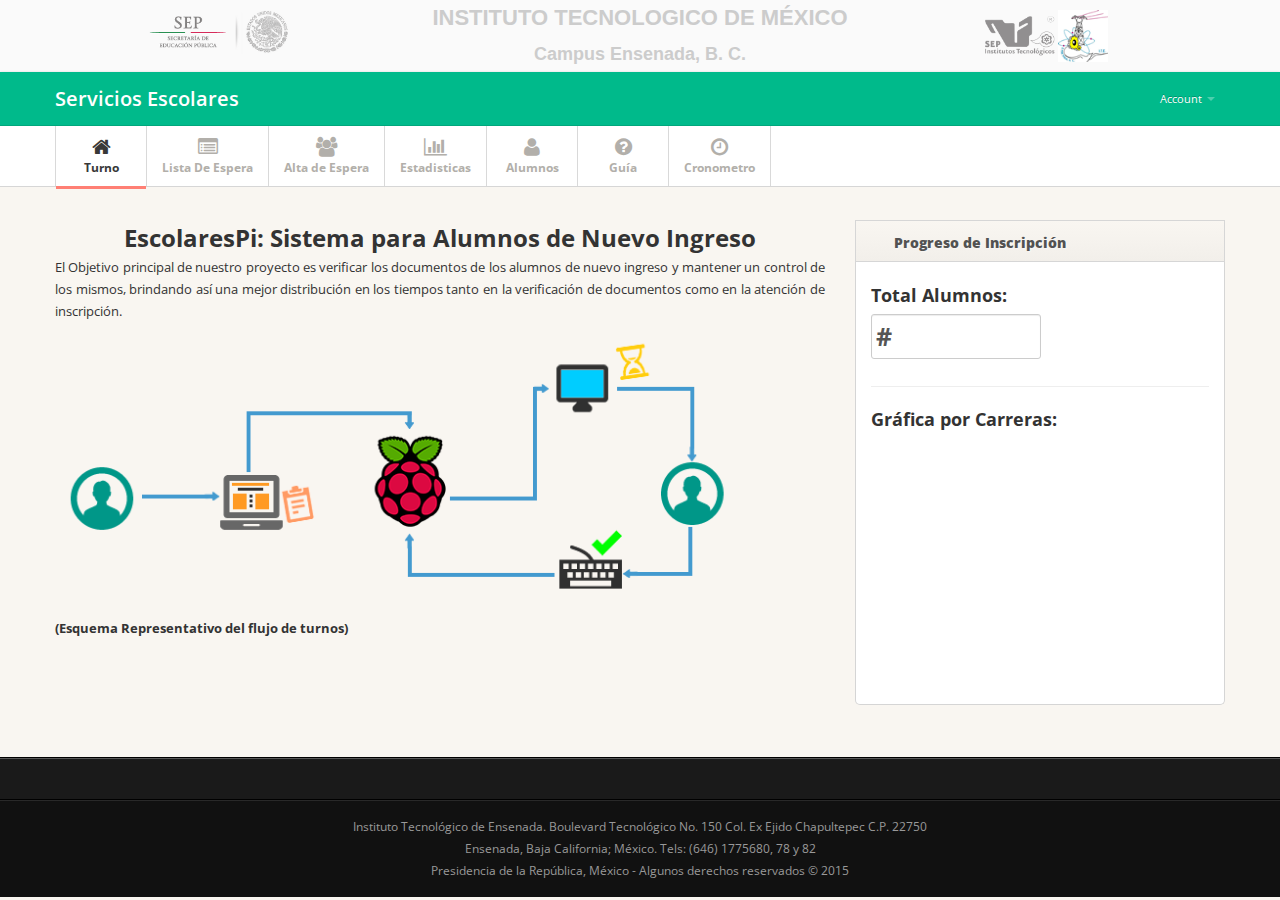
==== escolarespi.html @ dafe1ee4 "update alta-alumnos, header" ====
<!DOCTYPE html>
<html lang="en">
<head>
<meta charset="utf-8">
<title>EscolaresPI</title>
<meta name="viewport" content="width=device-width, initial-scale=1.0, maximum-scale=1.0, user-scalable=no">
<meta name="apple-mobile-web-app-capable" content="yes">
<link href="css/bootstrap.min.css" rel="stylesheet">
<link href="css/bootstrap-responsive.min.css" rel="stylesheet">
<link href="http://fonts.googleapis.com/css?family=Open+Sans:400italic,600italic,400,600" rel="stylesheet">
<link href="css/font-awesome.css" rel="stylesheet">
<link href="css/style.css" rel="stylesheet">
<link href="css/pages/dashboard.css" rel="stylesheet">
<link href="css/clock.css" rel="stylesheet">
<link href="css/TimeCircles.css" rel="stylesheet">
<!-- Le HTML5 shim, for IE6-8 support of HTML5 elements -->
<!--[if lt IE 9]>
      <script src="http://html5shim.googlecode.com/svn/trunk/html5.js"></script>
    <![endif]-->
</head>
<body>    
<div id="headite">
  <div class="row-fluid">
      <div class="span3" style="text-align: right !important;">
          <img src="img/logoSEP_hoz.png" class="img-responsive logosite" width="150px !important;">
      </div>
      <div id="ite" class="span6">
            <h1>INSTITUTO TECNOLOGICO DE MÉXICO</h1>
            <h2>Campus Ensenada, B. C.</h2>     
      </div>
      <div class="span3" style="text-align: left !important;"> 
        <img src="img/logodgest.png" class="img-responsive logosite" width="70px !important;">
        <img src="img/logoite.png"  class="img-responsive logosite" width="50px !important;">
      </div>
  </div>
</div>

<div class="navbar navbar-fixed-top">
  <div class="navbar-inner">
    <div class="container"> 
        <a class="btn btn-navbar" data-toggle="collapse" data-target=".nav-collapse">
            <span class="icon-bar"></span>
            <span class="icon-bar"></span>
            <span class="icon-bar"></span> 
        </a>
        <a class="brand" href="index.html">Servicios Escolares</a>
        <div class="nav-collapse">
          <ul class="nav pull-right">
            <li class="dropdown">
                <a href="#" class="dropdown-toggle" data-toggle="dropdown"><i class="icon-off"></i> Account <b class="caret"></b></a>
            </li>
          </ul>
        </div>
      <!--/.nav-collapse --> 
    </div>
    <!-- /container --> 
  </div>
  <!-- /navbar-inner --> 
</div>
<!-- /navbar -->
<div class="subnavbar">
  <div class="subnavbar-inner">
    <div class="container">
      <ul class="mainnav">
        <li id="1" class="active"><a onclick="loadhome();"><i class="fa fa-home"></i><span>Turno</span> </a> </li>
        <li id="2"><a onclick="loadlista();"><i class="fa fa-list-alt"></i><span>Lista De Espera</span> </a> </li>
        <li id="3"><a onclick="loadalta();"><i class="fa fa-users"></i><span>Alta de Espera</span> </a></li>
        <li id="4"><a onclick="loadestadisticas();"><i class="fa fa-bar-chart"></i><span>Estadisticas</span> </a> </li>
        <li id="5"><a onclick="loadalumnos();"><i class="fa fa-user"></i><span>Alumnos</span> </a> </li>
        <li id="6"><a onclick="loadguia();"><i class="fa fa-question-circle"></i><span>Guía</span> </a> </li>
        <li id="7"><a onclick="loadClock();"><i class="fa fa-clock-o"></i><span>Cronometro</span> </a> </li>

      <li>
      </li>
      </ul>
    </div>
    <!-- /container --> 
  </div>
  <!-- /subnavbar-inner --> 
</div>
<!-- /subnavbar -->
<div class="main">
  <div class="main-inner">
    <div class="container" id="content">
    </div>
    <!-- /container --> 
  </div>
  <!-- /main-inner --> 
</div>
<!-- /main -->
<div class="extra">
  <div class="extra-inner">
    <div class="container">
      <div class="row">
                   <!-- <div class="span3">
                        <h4>
                            About Free Admin Template</h4>
                        <ul>
                            <li><a href="javascript:;">EGrappler.com</a></li>
                            <li><a href="javascript:;">Web Development Resources</a></li>
                            <li><a href="javascript:;">Responsive HTML5 Portfolio Templates</a></li>
                            <li><a href="javascript:;">Free Resources and Scripts</a></li>
                        </ul>
                    </div>
                     -->
                </div>
      <!-- /row --> 
    </div>
    <!-- /container --> 
  </div>
  <!-- /extra-inner --> 
</div>
<!-- /extra -->
<div class="footer">
  <div class="footer-inner">
    <div class="container">
      <div class="row">
      
        <div class="span12" style="text-align: center;"><a href="http://www.itensenada.edu.mx/">Instituto Tecnológico de Ensenada</a>. Boulevard Tecnológico No. 150 Col. Ex Ejido Chapultepec C.P. 22750<br>Ensenada, Baja California; México. Tels: (646) 1775680, 78 y 82<br>Presidencia de la República, México - Algunos derechos reservados &copy; 2015 </div>
        <!-- /span12 --> 
      </div>
      <!-- /row --> 
    </div>
    <!-- /container --> 
  </div>
  <!-- /footer-inner --> 
</div>
<!-- /footer --> 
<!-- Le javascript
================================================== --> 
<script src="js/jquery-1.7.2.min.js"></script> 
<script src="js/excanvas.min.js"></script> 
<script src="js/chart.min.js" type="text/javascript"></script> 
<script src="js/bootstrap.js"></script>
<script src="js/mainviews.js"></script> 
<script src="js/base.js"></script> 
<script>     

        $(document).ready(function() {
        
        console.log(localStorage.getItem('user'));

      });
</script><!-- / -->
</body>
</html>
---- css/style.css ----
/*------------------------------------------------------------------
Bootstrap Admin Template by EGrappler.com
------------------------------------------------------------------*/



/*------------------------------------------------------------------
[1. Global]
*/

body {
	background: #f9f6f1;
	font: 13px/1.7em 'Open Sans';
}
    
p { 
	font: 13px/1.7em 'Open Sans'; 	
}
    
input,
button,
select,
textarea {
  font-family: 'Open Sans';
}

.dropdown .dropdown-menu {
	-webkit-border-radius: 6px;
	-moz-border-radius: 6px;
	border-radius: 6px;
}

.btn-icon-only {
	padding-right: 3px;
	padding-left: 3px;
}


#headite{
	text-align: center !important;
	background: #fafafa !important;
}

#headite img.logosite{
	padding: 10px 0 10px 0;
}

#ite{
	font-family: sans-serif !important;
	color: #cccccc;
}

#ite > h1  {
	font-size: 22px !important;
}

#ite > h2{
	font-size: 18px !important;
}





/*------------------------------------------------------------------
[2. Navbar / .navbar]
*/

.navbar .container {
	position: relative;
}

.navbar-inner {
	padding: 7px 0;
	background: #00ba8b !important;
	-moz-border-radius: 0;
	-webkit-border-radius: 0;
	border-radius: 0;
}

.navbar-fixed-top {
	position: static;
}

.navbar .nav a {
	font-size: 11px;
}
.navbar .nav>li>a { color:#fff !important;}
.navbar .brand {
	font-weight: 600;
	position: relative;
	top: 2px;
}

.navbar .search-query {
	background-color: #444;
	width: 150px;
	font-size: 11px;
	font-weight: bold;
}

.navbar .search-query::-webkit-input-placeholder {
    color: #666;
}

.navbar .search-query:-moz-placeholder {
    color: #666;
}

.navbar-search .search-query { background:#008866; border:0; color:#fff; line-height:normal;}


/*------------------------------------------------------------------
[3. Subnavbar / .subnavbar]
*/

.subnavbar {
    	margin-bottom: 2.5em;
    }
    
.subnavbar-inner {
	height: 60px;
	background: #fff;
	border-bottom: 1px solid #d6d6d6;
}

.subnavbar .container > ul {
	display: inline-block;
	
	height: 80px;
	padding: 0;
	margin: 0;
	
}

.subnavbar .container > ul > li {
	float: left;
	
	min-width: 90px;
	height: 60px;
	padding: 0;
	margin: 0;
	
	text-align: center;
	list-style: none;
	
	border-left: 1px solid #d9d9d9;
	
	
}

.subnavbar .container > ul > li > a {
	display: block;
	
	height: 100%;
	padding: 0 15px;
	
	font-size: 12px;
	font-weight: bold;
	color: #b2afaa;
}

.subnavbar .container > ul > li > a:hover {
	color: #888;
	text-decoration: none;
}

.subnavbar .container > ul > li > a > i {
	display: inline-block;
	
	width: 24px;
	height: 24px;
	margin-top: 11px;
	margin-bottom: -3px;
	font-size: 20px;
}

.subnavbar .container > ul > li > a > span {
	display: block;
	
}


.subnavbar .container > ul > li.active > a {
	
	border-bottom:3px solid #ff7f74;
	color: #383838;
}
    

.subnavbar .dropdown .dropdown-menu a {
	font-size: 12px;
}

    
.subnavbar .dropdown .dropdown-menu {
    	text-align: left;
    	
		-webkit-border-top-left-radius: 0;
		-webkit-border-top-right-radius: 0;
		-moz-border-radius-topleft: 0;
		-moz-border-radius-topright: 0;
		border-top-left-radius: 0;
		border-top-right-radius: 0;
    }
    
    
    
.subnavbar .dropdown-menu::before {
	content: '';
	display: inline-block;
	border-left: 7px solid transparent;
	border-right: 7px solid transparent;
	border-bottom: 7px solid #CCC;
	border-bottom-color: rgba(0, 0, 0, 0.2);
	position: absolute;
	top: -7px;
	left: 9px;
}

.subnavbar .dropdown-menu::after {
	content: '';
	display: inline-block;
	border-left: 6px solid transparent;
	border-right: 6px solid transparent;
	border-bottom: 6px solid white;
	position: absolute;
	top: -6px;
	left: 10px;
}


.subnavbar .caret {
	margin-top: 4px;
	
	border-top-color: white;
	border-bottom-color: white;
}

.subnavbar .dropdown.open .caret {
	display: none;
}





/*------------------------------------------------------------------
[4. Main / .main]
*/

.main {
	padding-bottom: 2em;
	
	border-bottom: 1px solid #000;
}



/*------------------------------------------------------------------
[5. Extra / .extra]
*/

.extra {

	border-top: 1px solid #585858;
	border-bottom: 1px solid #000;

}

.extra-inner {
	padding: 20px 0;
	
	font-size: 11px;
	color: #BBB;
	
	background: #1A1A1A;
}

.extra a {
	color: #666;
}

.extra h4 {
	margin-bottom: 1em;
	
	font-weight: 400;
}

.extra ul {
	padding: 0;
	margin: 0;
}

.extra li {
	margin-bottom: .6em;
	
	list-style: none;
}




/*------------------------------------------------------------------
[6. Footer/ .footer]
*/

.footer {
	margin-top: 0;
	
	border-top: 1px solid #292929;
}

.footer-inner {
	padding: 15px 0;
	
	font-size: 12px;
	background: #111;
	color: #999;
}

.footer a {
	color: #999;
}

.footer a:hover {
	color: #FFF;
	text-decoration: none;
}


/*------------------------------------------------------------------
[6. Widget / .widget]
*/

.widget {
	
	position: relative;
	clear: both;
	
	width: auto;
	
	margin-bottom: 2em;
		
	overflow: hidden;
}
	
.widget-header {
	
	position: relative;
	
	height: 40px;
	line-height: 40px;
	
	background: #f9f6f1;
	background:-moz-linear-gradient(top, #f9f6f1 0%, #f2efea 100%); /* FF3.6+ */
	background:-webkit-gradient(linear, left top, left bottom, color-stop(0%,#f9f6f1), color-stop(100%,#f2efea)); /* Chrome,Safari4+ */
	background:-webkit-linear-gradient(top, #f9f6f1 0%,#f2efea 100%); /* Chrome10+,Safari5.1+ */
	background:-o-linear-gradient(top, #f9f6f1 0%,#f2efea 100%); /* Opera11.10+ */
	background:-ms-linear-gradient(top, #f9f6f1 0%,#f2efea 100%); /* IE10+ */
	background:linear-gradient(top, #f9f6f1 0%,#f2efea 100%); /* W3C */
	filter: progid:DXImageTransform.Microsoft.gradient(startColorstr='#f9f6f1', endColorstr='#f2efea');
	-ms-filter: "progid:DXImageTransform.Microsoft.gradient(startColorstr='#f9f6f1', endColorstr='#f2efea')";
	
	
	border: 1px solid #d6d6d6;
	
	
	-webkit-background-clip: padding-box;
}	
	
	.widget-header h3 {
		
		position: relative;
		top: 2px;
		left: 10px;
		
		display: inline-block;
		margin-right: 3em;
		
		font-size: 14px;
		font-weight: 800;
		color: #525252;
		line-height: 18px;
		
		text-shadow: 1px 1px 2px rgba(255,255,255,.5);
	}
	
		.widget-header [class^="icon-"], .widget-header [class*=" icon-"] {
			
			display: inline-block;
			margin-left: 13px;
			margin-right: -2px;
			
			font-size: 16px;
			color: #555;
			vertical-align: middle;
			
			
			
		}




.widget-content {
	padding: 20px 15px 15px;
	
	background: #FFF;
	
	
	border: 1px solid #D5D5D5;
	
	-moz-border-radius: 5px;
	-webkit-border-radius: 5px;
	border-radius: 5px;
}

.widget-header+.widget-content {
	border-top: none;
	
	-webkit-border-top-left-radius: 0;
	-webkit-border-top-right-radius: 0;
	-moz-border-radius-topleft: 0;
	-moz-border-radius-topright: 0;
	border-top-left-radius: 0;
	border-top-right-radius: 0;
}

.widget-nopad .widget-content {
	padding: 0;
}

/* Widget Content Clearfix */	
.widget-content:before,
.widget-content:after {
    content:"";
    display:table;
}

.widget-content:after {
    clear:both;
}

/* For IE 6/7 (trigger hasLayout) */
.widget-content {
    zoom:1;
}

/* Widget Table */

.widget-table .widget-content {
	padding: 0;
}

.widget-table .table {
	margin-bottom: 0;
	
	border: none;
}

.widget-table .table tr td:first-child {
	border-left: none;
}

.widget-table .table tr th:first-child {
	border-left: none;
}


/* Widget Plain */

.widget-plain {
	
	background: transparent;
	
	border: none;
}

.widget-plain .widget-content {
	padding: 0;
	
	background: transparent;
	
	border: none;
}


/* Widget Box */

.widget-box {	
	
}

.widget-box .widget-content {	
	background: #E3E3E3;	
	background: #FFF;
}




/*------------------------------------------------------------------
[7. Error / .error-container]
*/

.error-container {
	margin-top: 4em;
	margin-bottom: 4em;
	text-align: center;
}

.error-container h1 {
	margin-bottom: .5em;
	
	font-size: 120px;
	line-height: 1em;
}

.error-container h2 {
	margin-bottom: .75em;
	font-size: 28px;
}

.error-container .error-details {
	margin-bottom: 1.5em;
	
	font-size: 16px;
}

.error-container .error-actions a {
	margin: 0 .5em;
}



/* Message layout */


ul.messages_layout {
	position: relative;
	margin: 0;
	padding: 0
}
ul.messages_layout li {
	float: left;
	list-style: none;
	position: relative
}
ul.messages_layout li.left {
	padding-left: 75px
}
ul.messages_layout li.right {
	padding-right: 75px
}
ul.messages_layout li.right .avatar {
	right: 0;
	left: auto
}
ul.messages_layout li.right .message_wrap .arrow {
	right: -12px;
	left: auto;
	background-position: 0 -213px;
	height: 15px;
	width: 12px
}
ul.messages_layout li.by_myself .message_wrap {
	border: 1px solid #b3cdf8
}
ul.messages_layout li.by_myself .message_wrap .info a.name {
	color: #4a8cf7
}
ul.messages_layout li a.avatar {
	position: absolute;
	left: 0;
	top: 0
}
ul.messages_layout li a.avatar img {
	-webkit-border-radius: 5px;
	-moz-border-radius: 5px;
	border-radius: 5px
}
ul.messages_layout li .message_wrap {
	-webkit-border-radius: 3px;
	-moz-border-radius: 3px;
	border-radius: 3px;
	position: relative;
	border: 1px solid #e9e9e9;
	padding: 10px;
	border: 1px solid #cbcbcb;
	margin-bottom: 20px;
	float: left;
	background: #fefefe;
	-webkit-box-shadow: rgba(0,0,0,0.1) 0 1px 0px;
	-moz-box-shadow: rgba(0,0,0,0.1) 0 1px 0px;
	box-shadow: rgba(0,0,0,0.1) 0 1px 0px
}
ul.messages_layout li .message_wrap .arrow {
	background-position: 0 -228px;
	height: 15px;
	width: 12px;
	height: 15px;
	width: 12px;
	position: absolute;
	left: -12px;
	top: 13px
}
ul.messages_layout li .message_wrap .info {
	float: left;
	width: 100%;
	border-bottom: 1px solid #fff;
	line-height: 23px
}
ul.messages_layout li .message_wrap .info .name {
	float: left;
	font-weight: bold;
	color: #483734
}
ul.messages_layout li .message_wrap .info .time {
	float: left;
	font-size: 11px;
	margin-left: 6px
}
ul.messages_layout li .message_wrap .text {
	float: left;
	width: 100%;
	border-top: 1px solid #cfcfcf;
	padding-top: 5px
}

ul.messages_layout .dropdown-menu  li{ width:100%; font-size:11px;}


/* Full Calendar */

.fc {
	direction: ltr;
	text-align: left;
	position: relative
}
.fc table {
	border-collapse: collapse;
	border-spacing: 0
}
html .fc, .fc table {
	font-size: 1em
}
.fc td, .fc th {
	padding: 0;
	vertical-align: top
}
.fc-header td {
	white-space: nowrap;
	background: none
}
.fc-header-left {
	width: 100%;
	text-align: left;
	position: absolute;
	left: 0;
	top: 6px
}
.fc-header-left .fc-button {
	margin: 0;
	position: relative
}
.fc-header-left .fc-button-prev, .fc-header-left .fc-button-next {
	float: left;
	border: none;
	padding: 14px 10px;
	opacity: 0.5
}
.fc-header-left .fc-button-prev .fc-button-inner, .fc-header-left .fc-button-next .fc-button-inner {
	border: none
}
.fc-header-left .fc-button-prev .fc-button-inner .fc-button-content, .fc-header-left .fc-button-next .fc-button-inner .fc-button-content {
	display: none
}
.fc-header-left .fc-button-prev.fc-state-hover, .fc-header-left .fc-button-next.fc-state-hover {
	opacity: 1
}
.fc-header-left .fc-button-prev.fc-state-down, .fc-header-left .fc-button-next.fc-state-down {
	background: none !important;
	margin-top: -1px
}
.fc-header-left .fc-button-prev .fc-button-inner {
	background-position: 0 -351px;
	height: 16px;
	width: 11px
}
.fc-header-left .fc-button-next {
	float: right
}
.fc-header-left .fc-button-next .fc-button-inner {
	background-position: 0 -367px;
	height: 16px;
	width: 11px
}
.fc-header-center {
	text-align: center
}
.fc-header-right {
	text-align: right;
	position: absolute;
	top: -34px;
	right: 10px
}
.fc-header-title {
	display: inline-block;
	vertical-align: top
}
.fc-header-title h2 {
	margin-top: 0;
	white-space: nowrap;
	font-size: 1.1rem;
	color: #6C737F;
	line-height: 55px;
}
.fc .fc-header-space {
	padding-left: 10px
}
.fc-header .fc-button {
	margin-bottom: 1em;
	vertical-align: top
}
.fc-header .fc-button {
	margin-right: -1px
}
.fc-header .fc-corner-right {
	margin-right: 1px
}
.fc-header .ui-corner-right {
	margin-right: 0
}
.fc-header .fc-state-hover, .fc-header .ui-state-hover {
	z-index: 2
}
.fc-header .fc-state-down {
	z-index: 3
}
.fc-header .fc-state-active, .fc-header .ui-state-active {
	z-index: 4
}
.fc-content {
	clear: both;
	background: #f9f9f9
}
.fc-view {
	width: 100%;
	overflow: hidden
}
.fc-view thead {
	background:#e9ecf1;
	line-height: 35px
}
.fc-widget-header, .fc-widget-content {
	border: 1px solid #ccc
}
.fc-state-highlight {
	background: #F4F3E6
}
.fc-cell-overlay {
	background: #9cf;
	opacity: .2;
	filter: alpha(opacity=20)
}
.fc-button {
	position: relative;
	display: inline-block;
	cursor: pointer
}
.fc-button-today{margin-top: 8px !important;}
.fc-state-default {
	border-style: solid;
	border-width: 1px 0
}
.fc-button-inner {
	position: relative;
	float: left;
	overflow: hidden
}
.fc-state-default .fc-button-inner {
	border-style: solid;
	border-width: 0 1px
}
.fc-button-content {
	position: relative;
	float: left;
	height: 1.9em;
	line-height: 1.9em;
	padding: 0 .6em;
	white-space: nowrap
}
.fc-button-content .fc-icon-wrap {
	position: relative;
	float: left;
	top: 50%
}
.fc-button-content .ui-icon {
	position: relative;
	float: left;
	margin-top: -50%;
*margin-top:0;
*top:-50%
}
.fc-state-default .fc-button-effect {
	position: absolute;
	top: 50%;
	left: 0
}
.fc-state-default .fc-button-effect span {
	position: absolute;
	top: -100px;
	left: 0;
	width: 500px;
	height: 100px;
	border-width: 100px 0 0 1px;
	border-style: solid;
	border-color: #fff;
	background: #444;
	opacity: .09;
	filter: alpha(opacity=9)
}
.fc-state-default, .fc-state-default .fc-button-inner {
	border-style: solid;
	border-color: #ccc #bbb #aaa;
	color: #000
}
.fc-state-hover, .fc-state-hover .fc-button-inner {
	border-color: #999
}
.fc-state-down {
	border-color: #555;
	background: #777
}
.fc-state-active, .fc-state-active .fc-button-inner {
	border-color: #555;
	background: #777;
	color: #fff
}
.fc-state-disabled, .fc-state-disabled .fc-button-inner {
	color: #999;
	border-color: #ddd
}
.fc-state-disabled {
	cursor: default
}
.fc-state-disabled .fc-button-effect {
	display: none
}
.fc-event {
	border-style: solid;
	border-width: 0;
	font-size: .85em;
	cursor: default
}
a.fc-event, .fc-event-draggable {
	cursor: pointer
}
a.fc-event {
	text-decoration: none
}
.fc-rtl .fc-event {
	text-align: right
}
.fc-event-skin {
	border-color: #3f85f5;
	background-color: #5e96ea;
	color: #fff
}
.fc-event-inner {
	position: relative;
	width: 100%;
	height: 100%;
	border-style: solid;
	border-width: 0;
	overflow: hidden
}
.fc-event-time, .fc-event-title {
	padding: 0 1px
}
.fc .ui-resizable-handle {
	display: block;
	position: absolute;
	z-index: 99999;
	overflow: hidden;
	font-size: 300%;
	line-height: 50%
}
.fc-event-hori {
	border-width: 1px 0;
	margin-bottom: 1px
}
.fc-event-hori .ui-resizable-e {
	top: 0 !important;
	right: -3px !important;
	width: 7px !important;
	height: 100% !important;
	cursor: e-resize
}
.fc-event-hori .ui-resizable-w {
	top: 0 !important;
	left: -3px !important;
	width: 7px !important;
	height: 100% !important;
	cursor: w-resize
}
.fc-event-hori .ui-resizable-handle {
	_padding-bottom: 14px
}
.fc-corner-left {
	margin-left: 1px
}
.fc-corner-left .fc-button-inner, .fc-corner-left .fc-event-inner {
	margin-left: -1px
}
.fc-corner-right {
	margin-right: 1px
}
.fc-corner-right .fc-button-inner, .fc-corner-right .fc-event-inner {
	margin-right: -1px
}
.fc-corner-top {
	margin-top: 1px
}
.fc-corner-top .fc-event-inner {
	margin-top: -1px
}
.fc-corner-bottom {
	margin-bottom: 1px
}
.fc-corner-bottom .fc-event-inner {
	margin-bottom: -1px
}
.fc-corner-left .fc-event-inner {
	border-left-width: 1px
}
.fc-corner-right .fc-event-inner {
	border-right-width: 1px
}
.fc-corner-top .fc-event-inner {
	border-top-width: 1px
}
.fc-corner-bottom .fc-event-inner {
	border-bottom-width: 1px
}
table.fc-border-separate {
	border-collapse: separate
}
.fc-border-separate th, .fc-border-separate td {
	border-width: 1px 0 0 1px
}
.fc-border-separate th.fc-last, .fc-border-separate td.fc-last {
	border-right-width: 1px
}
.fc-border-separate tr.fc-last th, .fc-border-separate tr.fc-last td {
	border-bottom-width: 0px
}
.fc-first {
	border-left-width: 0 !important
}
.fc-last {
	border-right-width: 0 !important
}
.fc-grid th {
	text-align: center
}
.fc-grid .fc-day-number {
	float: right;
	padding: 0 2px
}
.fc-grid .fc-other-month .fc-day-number {
	opacity: 0.3;
	filter: alpha(opacity=30)
}
.fc-grid .fc-day-content {
	clear: both;
	padding: 2px 2px 1px
}
.fc-grid .fc-event-time {
	font-weight: bold
}
.fc-rtl .fc-grid .fc-day-number {
	float: left
}
.fc-rtl .fc-grid .fc-event-time {
	float: right
}
.fc-agenda table {
	border-collapse: separate
}
.fc-agenda-days th {
	text-align: center
}
.fc-agenda .fc-agenda-axis {
	width: 60px !important;
	padding: 0 4px;
	vertical-align: middle;
	text-align: right;
	white-space: nowrap;
	font-weight: normal
}
.fc-agenda .fc-day-content {
	padding: 2px 2px 1px
}
.fc-agenda-days .fc-agenda-axis {
	border-right-width: 1px
}
.fc-agenda-days .fc-col0 {
	border-left-width: 0
}
.fc-agenda-allday th {
	border-width: 0 1px
}
.fc-agenda-allday .fc-day-content {
	min-height: 34px;
	_height: 34px
}
.fc-agenda-divider-inner {
	height: 2px;
	overflow: hidden
}
.fc-widget-header .fc-agenda-divider-inner {
	background: #eee
}
.fc-agenda-slots th {
	border-width: 1px 1px 0
}
.fc-agenda-slots td {
	border-width: 1px 0 0;
	background: none
}
.fc-agenda-slots td div {
	height: 20px
}
.fc-agenda-slots tr.fc-slot0 th, .fc-agenda-slots tr.fc-slot0 td {
	border-top-width: 0
}
.fc-agenda-slots tr.fc-minor th, .fc-agenda-slots tr.fc-minor td {
	border-top-style: dotted
}
.fc-agenda-slots tr.fc-minor th.ui-widget-header {
*border-top-style:solid
}
.fc-event-vert {
	border-width: 0 1px
}
.fc-event-vert .fc-event-head, .fc-event-vert .fc-event-content {
	position: relative;
	z-index: 2;
	width: 100%;
	overflow: hidden
}
.fc-event-vert .fc-event-time {
	white-space: nowrap;
	font-size: 10px
}
.fc-event-vert .fc-event-bg {
	position: absolute;
	z-index: 1;
	top: 0;
	left: 0;
	width: 100%;
	height: 100%;
	background: #fff;
	opacity: .3;
	filter: alpha(opacity=30)
}
.fc .ui-draggable-dragging .fc-event-bg, .fc-select-helper .fc-event-bg {
	display: none\9
}
.fc-event-vert .ui-resizable-s {
	bottom: 0 !important;
	width: 100% !important;
	height: 8px !important;
	overflow: hidden !important;
	line-height: 8px !important;
	font-size: 11px !important;
	font-family: monospace;
	text-align: center;
	cursor: s-resize
}
.fc-agenda .ui-resizable-resizing {
	_overflow: hidden
}
.fc-header-left .fc-button-prev .fc-button-inner {background: url('../img/icons-sa7c41345d9.png') no-repeat; background-position: 0 -351px;
height: 16px;
width: 11px;}

.fc-header-left .fc-button-next .fc-button-inner {background: url('../img/icons-sa7c41345d9.png') no-repeat; background-position: 0 -367px;
height: 16px;
width: 11px;}

/*------------------------------------------------------------------
[8. Miscellaneous]
*/

.chart-holder {
	width: 100%;
	height: 250px;
}

.dropdown-menu li>a:hover, .dropdown-menu .active>a, .dropdown-menu .active>a:hover { background:#00ba8b;}

.accordion-heading { background:#e5e5e5;  }
.accordion-heading a { color:#545454; text-decoration:none; font-weight:bold; }

.btn-facebook-alt i {
color: #23386a;
}
.btn-twitter-alt i {
color: #0098d0;
}
.btn-google-alt i {
color: #b6362d;
}
.btn-linkedin-alt i {
color: #0073b2;
}
.btn-pinterest-alt i {
color: #ab171e;
}
.btn-github-alt i {
color: #333;
}

.all-icons li { list-style:none;}

.ML0 { margin-left:0}
.MR0 { margin-right:0;}



/*------------------------------------------------------------------
[1. Max Width: 480px]
*/

@media (max-width: 480px) {
	
	.error-container h1 {
		font-size: 72px;
	}

	#headite{
		display: none;
	}

	
}





/*------------------------------------------------------------------
[1. Max Width: 767px]
*/

@media (max-width: 767px) {
    	
	#main {
		padding: 0 10px;
		margin-right: -20px;
		margin-left: -20px;	
	}

#headite{
	display: none;
}

	
	.subnavbar {
		margin-left: -20px;
		margin-right: -20px;	
	}
	
	
	.subnavbar-inner {
		height: auto;
	}
	
	.subnavbar .container > ul {
		width: 100%;
		height: auto;
		border: none;
	}
	
	.subnavbar .container > ul > li {
		width: 20%;
		height: 70px;
		margin-bottom: 0;
		
		border: none;
	}
	
    
    
    .subnavbar .container > ul > li.active > a {
		font-size: 11px;
    	background: transparent;
    }
	
	.subnavbar .container > ul > li > a > i {	
		display: inline-block;	
		margin-bottom: 0;
		
		font-size: 20px;
	}
	
	
	.subnavbar-open-right .dropdown-menu {
		left: auto;
		right: 0;
	}
	
	.subnavbar-open-right .dropdown-menu:before {
		left: auto;
		right: 12px;
	}
	.subnavbar-open-right .dropdown-menu:after {
		left: auto;
		right: 13px;
	}
	
	.extra {
		margin-right: -20px;
		margin-left: -20px;
	}
	
	.extra .container {
		padding: 0 20px;
	}
	
	.footer {
		margin-right: -20px;
		margin-left: -20px;
	}
	
	.footer .container {
		padding: 0 20px;
	}
	
	.footer .footer-terms {
		text-align: left;
	}
	
	.footer .footer-terms a {
		margin-left: 0;
		margin-right: 1em;
	}

}
    




/*------------------------------------------------------------------
[3. Max Width: 979px]
*/

@media (max-width: 979px) {
	
	.navbar-fixed-top {
		position: static;
		
		margin-bottom: 0;
	}
	
	.subnavbar {
	}
	
	.subnavbar .container {		
		width: auto;
	}
}






/*------------------------------------------------------------------
[2. Max Width: 1200px]
*/

@media (min-width: 1200px) {
	.navbar .search-query {
		width: 200px;
	}
	
}

.center{
	text-align: center;
}
---- css/pages/dashboard.css ----
/*------------------------------------------------------------------
Bootstrap Admin Template by EGrappler.com
------------------------------------------------------------------*/



/*------------------------------------------------------------------
[1. Shortcuts / .shortcuts]
*/

.shortcuts {
	text-align: center;	
}

.shortcuts .shortcut { 
	width: 22.50%;
	display: inline-block;
	padding: 12px 0;
	margin: 0 .9% 1em;
	vertical-align: top;	
	
	text-decoration: none;
	
	background: #f9f6f1;
	
	border-radius: 5px;
}

.shortcuts .shortcut .shortcut-icon {
	margin-top: .25em;
	margin-bottom: .25em;
	
	font-size: 32px;
	color: #545454;
}

.shortcuts .shortcut:hover {
	background: #00ba8b;
}

.shortcuts .shortcut:hover span{
	color: #fff;
}

.shortcuts .shortcut:hover .shortcut-icon {
	color: #fff;
}

.shortcuts .shortcut-label {
	display: block;
	
	font-weight: 400;
	color: #545454;
}



/*------------------------------------------------------------------
[2. Stats / .stats]
*/

.stats {
	width: 100%;
	display: table;
	padding: 0 0 0 10px;
	margin-top: .5em;
	margin-bottom: 1.9em;
}

.stats .stat {
	display: table-cell;
	width: 40%;
	vertical-align: top;
	
	font-size: 11px;
	font-weight: bold;
	color: #999;
}

.stat-value {
	display: block;
	margin-bottom: .55em;
	
	font-size: 30px;
	font-weight: bold;
	letter-spacing: -2px;
	color: #444;
}

.stat-time {
	text-align: center;
	padding-top: 1.5em;
}

.stat-time .stat-value {
	color: #19bc9c;
	font-size: 40px;
}

.stats #donut-chart {
	height: 100px;
	margin-left: -20px;	
}





/*------------------------------------------------------------------
[3. News Item / .news-items]
*/

.news-items {
	margin: 1em 0 0;
}

.news-items li {
	display: table;
	padding: 0 2em 0 1.5em;
	padding-bottom: 1em;
	margin-bottom: 1em;
	border-bottom: 1px dotted #CCC;
}

.news-items li:last-child { padding-bottom: 0; border: none; }

.news-item-date {
	display: table-cell;
}

.news-item-detail {
	display: table-cell;
}

.news-item-title {
	font-size: 13px;
	font-weight: 600;
}

.news-item-date {
	width: 75px;
	vertical-align: middle;
	text-align: center;
	
}

.news-item-day {
	display: block;
	margin-bottom: .25em;
	
	font-size: 24px;
	color: #888;
}

.news-item-preview {
	margin-bottom: 0;
	
	color: #777;
}

.news-item-month {
	display: block;
	padding-right: 1px;	
	
	font-size: 12px;
	font-weight: 600;
	color: #888;
}



/*------------------------------------------------------------------
[4. Action Table / .action-table]
*/

.action-table .btn-small {
	padding: 4px 5px 5px;
	
	font-size: 10px;
}

.action-table .td-actions { 
	width: 80px; 
	
	text-align: center; 
}

	.action-table .td-actions .btn { 
		margin-right: .5em;		
	}
	
	.action-table .td-actions .btn:last-child { 
		margin-rigth: 0; 		
	}
	
	
	
#big_stats 
{ 
	width: 100%; 
	display: table;
	margin-top: 1.5em;
	
	
}

.big-stats-container .widget-content {
	border:0;
}

#big_stats .stat
{
	width: 25%;
	height: 90px;
	text-align: center;
	display: table-cell;
	padding: 0;
	position: relative;
	
	border-right: 1px solid #CCC;
	border-left: 1px solid #FFF;
}
#big_stats  i { font-size:30px; display:block; line-height: 40px; color:#b2afaa;}
#big_stats .stat:hover i {color:#19bc9c;}

h6.bigstats{margin: 20px;
border-bottom: 1px solid #eee;
padding-bottom: 20px;
margin-bottom: 26px;}

#big_stats .stat:first-child {
	border-left: none;
}

#big_stats .stat:last-child {
	border-right: none;
}

#big_stats .stat h4
{
	font-size: 11px;
	font-weight: bold;
	color: #777;
	margin-bottom: 1.5em;
}

#big_stats .stat .value
{
	font-size: 45px;
	font-weight: bold;
	color: #545454;
	line-height: 1em;
}



@media all and (max-width: 950px) and (min-width: 1px) {
	
	#big_stats {
		display: block;
		margin-bottom: -40px;
	}
	
	#big_stats .stat {
		width: 49%;
		display: block;
		margin-bottom: 3em;
		float: left;
	}	
	
	#big_stats .stat:nth-child(2) {
		border-right: none;
	}
	
	#big_stats .stat:nth-child(3) {
		border-left: none;
	}
	
}

@media (max-width: 767px) {
	#big_stats .stat .value {
		font-size: 40px;
	}
}
	
	
	
	
@media (max-width: 979px) {
	
	.shortcuts .shortcut {
		width: 31%;
	}
}


@media (max-width: 480px) {
	
	.stats .stat {
		
		margin-bottom: 3em;
	}
	
	.stats .stat .stat-value {
		margin-bottom: .15em;
		
		font-size: 20px;
	}
	
	.stats {
		float: left;
		
		display: block;
		
		margin-bottom: 0;
	}
	
	#chart-stats {
		margin: 2em 0 1em;		
	}
	
	.shortcuts .shortcut {
		width: 48%;
	}
}
---- css/clock.css ----
.time_circles .textDiv_Days,
.textDiv_Hours,
.textDiv_Minutes,
.textDiv_Seconds {
  color: #60686F !important;
}
---- css/TimeCircles.css ----
/**
 *	This element is created inside your target element
 *	It is used so that your own element will not need to be altered
 **/
.time_circles {
    position: relative !important;
    width: 100% !important;
    height: 100% !important;
}

/**
 *	This is all the elements used to house all text used
 * in time circles
 **/
.time_circles > div {
    position: absolute !important;
    text-align: center !important;
}

/**
 *	Titles (Days, Hours, etc)
 **/
.time_circles > div > h4 {
    margin: 0px !important;
    padding: 0px !important;
    text-align: center !important;
    text-transform: uppercase !important;
    font-family: 'Century Gothic', Arial !important;
}

/**
 *	Time numbers, ie: 12
 **/
.time_circles > div > span {
    display: block !important;
    width: 100% !important;
    text-align: center !important;
    font-family: 'Century Gothic', Arial !important;
    font-size: 300% !important;
    margin-top: 1.2em !important;
    font-weight: bold !important;
}
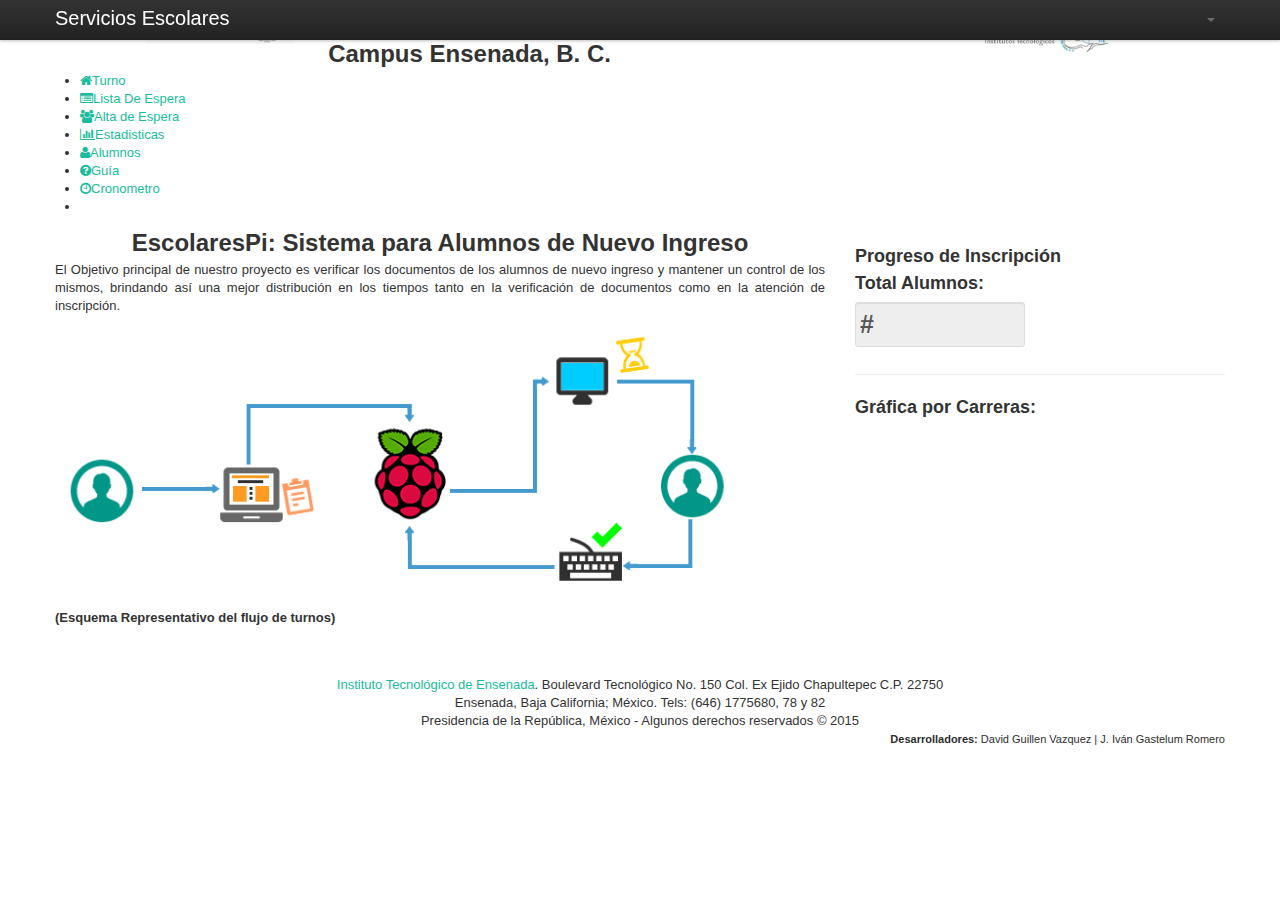
==== commit 8381fe81: "Update front-end" ====
--- a/escolarespi.html
+++ b/escolarespi.html
@@ -43,11 +43,11 @@
             <span class="icon-bar"></span>
             <span class="icon-bar"></span> 
         </a>
-        <a class="brand" href="index.html">Servicios Escolares</a>
+        <a class="brand" href="escolarespi.html">Servicios Escolares</a>
         <div class="nav-collapse">
           <ul class="nav pull-right">
             <li class="dropdown">
-                <a href="#" class="dropdown-toggle" data-toggle="dropdown"><i class="icon-off"></i> Account <b class="caret"></b></a>
+                <a href="#" class="dropdown-toggle" data-toggle="dropdown"><i class="icon-off"></i><b class="caret"></b></a>
             </li>
           </ul>
         </div>
@@ -69,7 +69,6 @@
         <li id="5"><a onclick="loadalumnos();"><i class="fa fa-user"></i><span>Alumnos</span> </a> </li>
         <li id="6"><a onclick="loadguia();"><i class="fa fa-question-circle"></i><span>Guía</span> </a> </li>
         <li id="7"><a onclick="loadClock();"><i class="fa fa-clock-o"></i><span>Cronometro</span> </a> </li>
-
       <li>
       </li>
       </ul>
@@ -88,44 +87,33 @@
   <!-- /main-inner --> 
 </div>
 <!-- /main -->
-<div class="extra">
-  <div class="extra-inner">
-    <div class="container">
-      <div class="row">
-                   <!-- <div class="span3">
-                        <h4>
-                            About Free Admin Template</h4>
-                        <ul>
-                            <li><a href="javascript:;">EGrappler.com</a></li>
-                            <li><a href="javascript:;">Web Development Resources</a></li>
-                            <li><a href="javascript:;">Responsive HTML5 Portfolio Templates</a></li>
-                            <li><a href="javascript:;">Free Resources and Scripts</a></li>
-                        </ul>
-                    </div>
-                     -->
-                </div>
-      <!-- /row --> 
-    </div>
-    <!-- /container --> 
-  </div>
-  <!-- /extra-inner --> 
-</div>
-<!-- /extra -->
 <div class="footer">
   <div class="footer-inner">
     <div class="container">
       <div class="row">
-      
-        <div class="span12" style="text-align: center;"><a href="http://www.itensenada.edu.mx/">Instituto Tecnológico de Ensenada</a>. Boulevard Tecnológico No. 150 Col. Ex Ejido Chapultepec C.P. 22750<br>Ensenada, Baja California; México. Tels: (646) 1775680, 78 y 82<br>Presidencia de la República, México - Algunos derechos reservados &copy; 2015 </div>
+        <div class="span12" style="text-align: center;"><a href="http://www.itensenada.edu.mx/">Instituto Tecnológico de Ensenada</a>. Boulevard Tecnológico No. 150 Col. Ex Ejido Chapultepec C.P. 22750<br>Ensenada, Baja California; México. Tels: (646) 1775680, 78 y 82<br>Presidencia de la República, México - Algunos derechos reservados &copy; 2015 
+        <p style="font-size: 11px !important; text-align: right !important; color: #2E2E2E !important;"><b>Desarrolladores: </b> David Guillen Vazquez | J. Iván Gastelum Romero</p>
+        </div>
         <!-- /span12 --> 
       </div>
       <!-- /row --> 
-    </div>
+
     <!-- /container --> 
   </div>
   <!-- /footer-inner --> 
 </div>
 <!-- /footer --> 
+<!--
+<div class="extra">
+  <div class="extra-inner">
+    <div class="container">
+            
+    </div>
+ /container 
+  </div>
+ /extra-inner  
+</div>
+ /extra -->
 <!-- Le javascript
 ================================================== --> 
 <script src="js/jquery-1.7.2.min.js"></script> 
@@ -135,11 +123,9 @@
 <script src="js/mainviews.js"></script> 
 <script src="js/base.js"></script> 
 <script>     
-
         $(document).ready(function() {
         
         console.log(localStorage.getItem('user'));
-
       });
 </script><!-- / -->
 </body>
--- a/css/pages/dashboard.css
+++ b/css/pages/dashboard.css
@@ -323,4 +323,12 @@
 	.shortcuts .shortcut {
 		width: 48%;
 	}
+}
+.center-text{
+	text-align: center;
+}
+.textInfo{
+	text-decoration: underline !important;
+	font-weight: bold !important;
+	font-size: 18px !important;
 }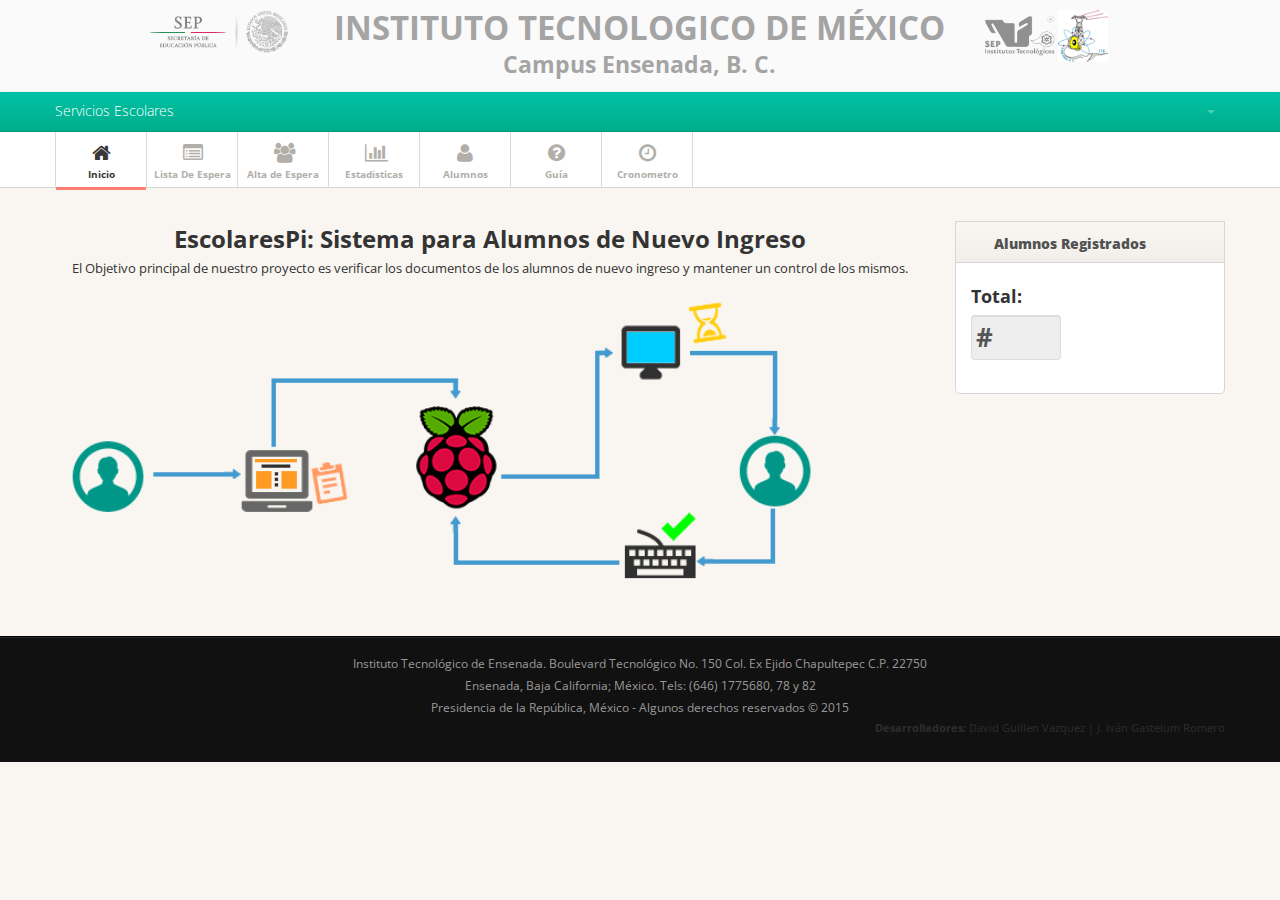
==== commit ff2ba596: "GUIA DE USO" ====
--- a/escolarespi.html
+++ b/escolarespi.html
@@ -8,6 +8,7 @@
 <link href="css/bootstrap.min.css" rel="stylesheet">
 <link href="css/bootstrap-responsive.min.css" rel="stylesheet">
 <link href="http://fonts.googleapis.com/css?family=Open+Sans:400italic,600italic,400,600" rel="stylesheet">
+<link rel="icon" type="image/ico" href="faviconpi.ico">
 <link href="css/font-awesome.css" rel="stylesheet">
 <link href="css/style.css" rel="stylesheet">
 <link href="css/pages/dashboard.css" rel="stylesheet">
@@ -62,7 +63,7 @@
   <div class="subnavbar-inner">
     <div class="container">
       <ul class="mainnav">
-        <li id="1" class="active"><a onclick="loadhome();"><i class="fa fa-home"></i><span>Turno</span> </a> </li>
+        <li id="1" class="active"><a onclick="loadhome();"><i class="fa fa-home"></i><span>Inicio</span> </a> </li>
         <li id="2"><a onclick="loadlista();"><i class="fa fa-list-alt"></i><span>Lista De Espera</span> </a> </li>
         <li id="3"><a onclick="loadalta();"><i class="fa fa-users"></i><span>Alta de Espera</span> </a></li>
         <li id="4"><a onclick="loadestadisticas();"><i class="fa fa-bar-chart"></i><span>Estadisticas</span> </a> </li>
--- a/css/style.css
+++ b/css/style.css
@@ -0,0 +1,1376 @@
+/*------------------------------------------------------------------
+Bootstrap Admin Template by EGrappler.com
+------------------------------------------------------------------*/
+
+
+
+/*------------------------------------------------------------------
+[1. Global]
+*/
+
+body {
+	background: #f9f6f1;
+	font: 13px/1.7em 'Open Sans';
+}
+    
+p { 
+	font: 13px/1.7em 'Open Sans'; 	
+}
+    
+input,
+button,
+select,
+textarea {
+  font-family: 'Open Sans';
+}
+
+.dropdown .dropdown-menu {
+	-webkit-border-radius: 6px;
+	-moz-border-radius: 6px;
+	border-radius: 6px;
+}
+
+.btn-icon-only {
+	padding-right: 3px;
+	padding-left: 3px;
+}
+
+.table td {
+	vertical-align: middle;
+}
+
+.table-bordered th {
+	background: #E9E9E9;
+	background:-moz-linear-gradient(top, #FAFAFA 0%, #E9E9E9 100%); /* FF3.6+ */
+	background:-webkit-gradient(linear, left top, left bottom, color-stop(0%,#FAFAFA), color-stop(100%,#E9E9E9)); /* Chrome,Safari4+ */
+	background:-webkit-linear-gradient(top, #FAFAFA 0%,#E9E9E9 100%); /* Chrome10+,Safari5.1+ */
+	background:-o-linear-gradient(top, #FAFAFA 0%,#E9E9E9 100%); /* Opera11.10+ */
+	background:-ms-linear-gradient(top, #FAFAFA 0%,#E9E9E9 100%); /* IE10+ */
+	background:linear-gradient(top, #FAFAFA 0%,#E9E9E9 100%); /* W3C */
+	filter: progid:DXImageTransform.Microsoft.gradient(startColorstr='#FAFAFA', endColorstr='#E9E9E9');
+	-ms-filter: "progid:DXImageTransform.Microsoft.gradient(startColorstr='#FAFAFA', endColorstr='#E9E9E9')";
+	font-size: 10px;
+	color: #444;
+	text-transform: uppercase;
+}
+
+
+
+#headite{
+	text-align: center !important;
+	background: #fafafa !important;
+	padding: 10px 0 10px 0;
+}
+
+
+#headite > .row-fluid > img{
+	width: 20%;
+
+}
+#ite{
+	font-family: 'Open Sans' !important;
+	color: #A4A4A4;
+}
+
+#ite > h1 {
+	font-size: 2.5em;
+}
+
+#ite > h2 {
+	font-size: 1.8em;
+}
+
+fieldset > .control-group >  label.checks {
+	width: 400px !important;
+	padding-right: 50px !important;
+	text-align: right;
+}
+
+@media(max-width: 768px){
+	#headite{
+		display: none;
+	}
+
+
+}
+
+/*-----------------------LISTA--------------------------------------*/
+
+#listaguia {
+    counter-reset: li; 
+    list-style: none; 
+    *list-style: decimal; 
+    font: 15px 'trebuchet MS', 'lucida sans';
+    padding: 0;
+    margin-bottom: 4em;
+    text-shadow: 0 1px 0 rgba(255,255,255,.5);
+}
+
+#listaguia ol {
+    margin: 0 0 0 2em; 
+}
+
+#listaguia li{
+    position: relative;
+    display: block;
+    padding: .4em .4em .4em 2em;
+    *padding: .4em;
+    margin: .5em 0;
+    background: #eee;
+    color: #444;
+    text-decoration: none;
+    border-radius: .3em;
+    transition: all .3s ease-out;   
+}
+
+#listaguia li:hover{
+    background: #ddd;
+}
+
+#listaguia li:hover:before{
+    transform: rotate(360deg);  
+}
+
+#listaguia li:before{
+    content: counter(li);
+    counter-increment: li;
+    position: absolute; 
+    left: -1.3em;
+    top: 50%;
+    margin-top: -1.3em;
+    background: #00c1a4;
+    height: 2em;
+    width: 2em;
+    line-height: 2em;
+    border: .3em solid #fff;
+    text-align: center;
+    font-weight: bold;
+    border-radius: 2em;
+    transition: all .3s ease-out;
+}
+
+
+
+
+
+/*------------------------------------------------------------------
+[2. Navbar / .navbar]
+*/
+
+.navbar .container {
+	position: relative;
+}
+
+.navbar-inner {
+	padding: 0 !important;
+	background: #00c1a4; /* Old browsers */
+	background: -webkit-gradient(linear, left top, left bottom, color-stop(0%,#00c1a4), color-stop(100%,#00ad8a)); /* Chrome,Safari4+ */
+	background: -webkit-linear-gradient(top,  #00c1a4 0%,#00ad8a 100%); /* Chrome10+,Safari5.1+ */
+	background: linear-gradient(to bottom,  #00c1a4 0%,#00ad8a 100%); /* W3C */
+	-moz-border-radius: 0;
+	-webkit-border-radius: 0;
+	border-radius: 0;
+}
+
+.navbar-fixed-top {
+	position: static;
+}
+
+.navbar .nav a {
+	font-size: 11px;
+}
+.navbar .nav>li>a { color:#fff !important;}
+.navbar .brand {
+	position: relative;
+	top: 4px;
+	font-size: 1.1em;
+}
+
+.navbar .search-query {
+	background-color: #444;
+	width: 150px;
+	font-size: 11px;
+	font-weight: bold;
+}
+
+.navbar .search-query::-webkit-input-placeholder {
+    color: #666;
+}
+
+.navbar .search-query:-moz-placeholder {
+    color: #666;
+}
+
+.navbar-search .search-query { 
+	background:#008866; 
+	border:0; 
+	color:#fff; 
+	line-height:normal;
+}
+
+
+/*------------------------------------------------------------------
+[3. Subnavbar / .subnavbar]
+*/
+
+.subnavbar {
+    	margin-bottom: 2.5em;
+    }
+    
+.subnavbar-inner {
+	height: 55px;
+	background: #fff;
+	border-bottom: 1px solid #d6d6d6;
+}
+
+.subnavbar .container > ul {
+	display: inline-block;
+	height: 50px;
+	padding: 0;
+	margin: 0;
+	
+}
+
+.subnavbar .container > ul > li {
+	float: left;
+	min-width: 90px;
+	height: 55px;
+	padding: 0;
+	margin: 0;
+	text-align: center;
+	list-style: none;
+	border-left: 1px solid #d9d9d9;
+}
+
+.subnavbar .container > ul > li > a {
+	display: block;
+	height: 100%;
+	padding: 0 0px;
+	font-size: 10px;
+	font-weight: bold;
+	color: #b2afaa;
+}
+
+.subnavbar .container > ul > li > a:hover {
+	color: #888;
+	text-decoration: none;
+}
+
+.subnavbar .container > ul > li > a > i {
+	display: inline-block;
+	
+	width: 18px;
+	height: 18px;
+	margin-top: 11px;
+	margin-bottom: -3px;
+	font-size: 20px;
+}
+
+.subnavbar .container > ul > li > a > span {
+	display: block;
+	
+}
+
+
+.subnavbar .container > ul > li.active > a {
+	
+	border-bottom:3px solid #ff7f74;
+	color: #383838;
+}
+    
+
+.subnavbar .dropdown .dropdown-menu a {
+	font-size: 12px;
+}
+
+    
+.subnavbar .dropdown .dropdown-menu {
+    	text-align: left;
+    	
+		-webkit-border-top-left-radius: 0;
+		-webkit-border-top-right-radius: 0;
+		-moz-border-radius-topleft: 0;
+		-moz-border-radius-topright: 0;
+		border-top-left-radius: 0;
+		border-top-right-radius: 0;
+    }
+    
+    
+    
+.subnavbar .dropdown-menu::before {
+	content: '';
+	display: inline-block;
+	border-left: 7px solid transparent;
+	border-right: 7px solid transparent;
+	border-bottom: 7px solid #CCC;
+	border-bottom-color: rgba(0, 0, 0, 0.2);
+	position: absolute;
+	top: -7px;
+	left: 9px;
+}
+
+.subnavbar .dropdown-menu::after {
+	content: '';
+	display: inline-block;
+	border-left: 6px solid transparent;
+	border-right: 6px solid transparent;
+	border-bottom: 6px solid white;
+	position: absolute;
+	top: -6px;
+	left: 10px;
+}
+
+
+.subnavbar .caret {
+	margin-top: 4px;
+	
+	border-top-color: white;
+	border-bottom-color: white;
+}
+
+.subnavbar .dropdown.open .caret {
+	display: none;
+}
+
+
+
+
+
+/*------------------------------------------------------------------
+[4. Main / .main]
+*/
+
+.main {
+	padding-bottom: 2em;
+	
+	border-bottom: 1px solid #000;
+}
+
+
+
+/*------------------------------------------------------------------
+[5. Extra / .extra]
+*/
+
+.extra {
+
+	border-top: 1px solid #585858;
+	border-bottom: 1px solid #000;
+
+}
+
+.extra-inner {
+	padding: 20px 0;
+	
+	font-size: 11px;
+	color: #BBB;
+	
+	background: #1A1A1A;
+}
+
+.extra a {
+	color: #666;
+}
+
+.extra h4 {
+	margin-bottom: 1em;
+	
+	font-weight: 400;
+}
+
+.extra ul {
+	padding: 0;
+	margin: 0;
+}
+
+.extra li {
+	margin-bottom: .6em;
+	
+	list-style: none;
+}
+
+
+
+
+/*------------------------------------------------------------------
+[6. Footer/ .footer]
+*/
+
+.footer {
+	margin-top: 0;
+	
+	border-top: 1px solid #292929;
+}
+
+.footer-inner {
+	padding: 15px 0;
+	
+	font-size: 12px;
+	background: #111;
+	color: #999;
+}
+
+.footer a {
+	color: #999;
+}
+
+.footer a:hover {
+	color: #FFF;
+	text-decoration: none;
+}
+
+
+/*------------------------------------------------------------------
+[6. Widget / .widget]
+*/
+
+.widget {
+	
+	position: relative;
+	clear: both;
+	
+	width: auto;
+	
+	margin-bottom: 2em;
+		
+	overflow: hidden;
+}
+	
+.widget-header {
+	
+	position: relative;
+	
+	height: 40px;
+	line-height: 40px;
+	
+	background: #f9f6f1;
+	background:-moz-linear-gradient(top, #f9f6f1 0%, #f2efea 100%); /* FF3.6+ */
+	background:-webkit-gradient(linear, left top, left bottom, color-stop(0%,#f9f6f1), color-stop(100%,#f2efea)); /* Chrome,Safari4+ */
+	background:-webkit-linear-gradient(top, #f9f6f1 0%,#f2efea 100%); /* Chrome10+,Safari5.1+ */
+	background:-o-linear-gradient(top, #f9f6f1 0%,#f2efea 100%); /* Opera11.10+ */
+	background:-ms-linear-gradient(top, #f9f6f1 0%,#f2efea 100%); /* IE10+ */
+	background:linear-gradient(top, #f9f6f1 0%,#f2efea 100%); /* W3C */
+	filter: progid:DXImageTransform.Microsoft.gradient(startColorstr='#f9f6f1', endColorstr='#f2efea');
+	-ms-filter: "progid:DXImageTransform.Microsoft.gradient(startColorstr='#f9f6f1', endColorstr='#f2efea')";
+	
+	
+	border: 1px solid #d6d6d6;
+	
+	
+	-webkit-background-clip: padding-box;
+}	
+	
+	.widget-header h3 {
+		
+		position: relative;
+		top: 2px;
+		left: 10px;
+		
+		display: inline-block;
+		margin-right: 3em;
+		
+		font-size: 14px;
+		font-weight: 800;
+		color: #525252;
+		line-height: 18px;
+		
+		text-shadow: 1px 1px 2px rgba(255,255,255,.5);
+	}
+	
+		.widget-header [class^="icon-"], .widget-header [class*=" icon-"] {
+			
+			display: inline-block;
+			margin-left: 13px;
+			margin-right: -2px;
+			
+			font-size: 16px;
+			color: #555;
+			vertical-align: middle;
+			
+			
+			
+		}
+
+
+
+
+.widget-content {
+	padding: 20px 15px 15px;
+	
+	background: #FFF;
+	
+	
+	border: 1px solid #D5D5D5;
+	
+	-moz-border-radius: 5px;
+	-webkit-border-radius: 5px;
+	border-radius: 5px;
+}
+
+.widget-header+.widget-content {
+	border-top: none;
+	
+	-webkit-border-top-left-radius: 0;
+	-webkit-border-top-right-radius: 0;
+	-moz-border-radius-topleft: 0;
+	-moz-border-radius-topright: 0;
+	border-top-left-radius: 0;
+	border-top-right-radius: 0;
+}
+
+.widget-nopad .widget-content {
+	padding: 0;
+}
+
+/* Widget Content Clearfix */	
+.widget-content:before,
+.widget-content:after {
+    content:"";
+    display:table;
+}
+
+.widget-content:after {
+    clear:both;
+}
+
+/* For IE 6/7 (trigger hasLayout) */
+.widget-content {
+    zoom:1;
+}
+
+/* Widget Table */
+
+.widget-table .widget-content {
+	padding: 0;
+}
+
+.widget-table .table {
+	margin-bottom: 0;
+	
+	border: none;
+}
+
+.widget-table .table tr td:first-child {
+	border-left: none;
+}
+
+.widget-table .table tr th:first-child {
+	border-left: none;
+}
+
+
+/* Widget Plain */
+
+.widget-plain {
+	
+	background: transparent;
+	
+	border: none;
+}
+
+.widget-plain .widget-content {
+	padding: 0;
+	
+	background: transparent;
+	
+	border: none;
+}
+
+
+/* Widget Box */
+
+.widget-box {	
+	
+}
+
+.widget-box .widget-content {	
+	background: #E3E3E3;	
+	background: #FFF;
+}
+
+
+
+
+/*------------------------------------------------------------------
+[7. Error / .error-container]
+*/
+
+.error-container {
+	margin-top: 4em;
+	margin-bottom: 4em;
+	text-align: center;
+}
+
+.error-container h1 {
+	margin-bottom: .5em;
+	
+	font-size: 120px;
+	line-height: 1em;
+}
+
+.error-container h2 {
+	margin-bottom: .75em;
+	font-size: 28px;
+}
+
+.error-container .error-details {
+	margin-bottom: 1.5em;
+	
+	font-size: 16px;
+}
+
+.error-container .error-actions a {
+	margin: 0 .5em;
+}
+
+
+
+/* Message layout */
+
+
+ul.messages_layout {
+	position: relative;
+	margin: 0;
+	padding: 0
+}
+ul.messages_layout li {
+	float: left;
+	list-style: none;
+	position: relative
+}
+ul.messages_layout li.left {
+	padding-left: 75px
+}
+ul.messages_layout li.right {
+	padding-right: 75px
+}
+ul.messages_layout li.right .avatar {
+	right: 0;
+	left: auto
+}
+ul.messages_layout li.right .message_wrap .arrow {
+	right: -12px;
+	left: auto;
+	background-position: 0 -213px;
+	height: 15px;
+	width: 12px
+}
+ul.messages_layout li.by_myself .message_wrap {
+	border: 1px solid #b3cdf8
+}
+ul.messages_layout li.by_myself .message_wrap .info a.name {
+	color: #4a8cf7
+}
+ul.messages_layout li a.avatar {
+	position: absolute;
+	left: 0;
+	top: 0
+}
+ul.messages_layout li a.avatar img {
+	-webkit-border-radius: 5px;
+	-moz-border-radius: 5px;
+	border-radius: 5px
+}
+ul.messages_layout li .message_wrap {
+	-webkit-border-radius: 3px;
+	-moz-border-radius: 3px;
+	border-radius: 3px;
+	position: relative;
+	border: 1px solid #e9e9e9;
+	padding: 10px;
+	border: 1px solid #cbcbcb;
+	margin-bottom: 20px;
+	float: left;
+	background: #fefefe;
+	-webkit-box-shadow: rgba(0,0,0,0.1) 0 1px 0px;
+	-moz-box-shadow: rgba(0,0,0,0.1) 0 1px 0px;
+	box-shadow: rgba(0,0,0,0.1) 0 1px 0px
+}
+ul.messages_layout li .message_wrap .arrow {
+	background-position: 0 -228px;
+	height: 15px;
+	width: 12px;
+	height: 15px;
+	width: 12px;
+	position: absolute;
+	left: -12px;
+	top: 13px
+}
+ul.messages_layout li .message_wrap .info {
+	float: left;
+	width: 100%;
+	border-bottom: 1px solid #fff;
+	line-height: 23px
+}
+ul.messages_layout li .message_wrap .info .name {
+	float: left;
+	font-weight: bold;
+	color: #483734
+}
+ul.messages_layout li .message_wrap .info .time {
+	float: left;
+	font-size: 11px;
+	margin-left: 6px
+}
+ul.messages_layout li .message_wrap .text {
+	float: left;
+	width: 100%;
+	border-top: 1px solid #cfcfcf;
+	padding-top: 5px
+}
+
+ul.messages_layout .dropdown-menu  li{ width:100%; font-size:11px;}
+
+
+/* Full Calendar */
+
+.fc {
+	direction: ltr;
+	text-align: left;
+	position: relative
+}
+.fc table {
+	border-collapse: collapse;
+	border-spacing: 0
+}
+html .fc, .fc table {
+	font-size: 1em
+}
+.fc td, .fc th {
+	padding: 0;
+	vertical-align: top
+}
+.fc-header td {
+	white-space: nowrap;
+	background: none
+}
+.fc-header-left {
+	width: 100%;
+	text-align: left;
+	position: absolute;
+	left: 0;
+	top: 6px
+}
+.fc-header-left .fc-button {
+	margin: 0;
+	position: relative
+}
+.fc-header-left .fc-button-prev, .fc-header-left .fc-button-next {
+	float: left;
+	border: none;
+	padding: 14px 10px;
+	opacity: 0.5
+}
+.fc-header-left .fc-button-prev .fc-button-inner, .fc-header-left .fc-button-next .fc-button-inner {
+	border: none
+}
+.fc-header-left .fc-button-prev .fc-button-inner .fc-button-content, .fc-header-left .fc-button-next .fc-button-inner .fc-button-content {
+	display: none
+}
+.fc-header-left .fc-button-prev.fc-state-hover, .fc-header-left .fc-button-next.fc-state-hover {
+	opacity: 1
+}
+.fc-header-left .fc-button-prev.fc-state-down, .fc-header-left .fc-button-next.fc-state-down {
+	background: none !important;
+	margin-top: -1px
+}
+.fc-header-left .fc-button-prev .fc-button-inner {
+	background-position: 0 -351px;
+	height: 16px;
+	width: 11px
+}
+.fc-header-left .fc-button-next {
+	float: right
+}
+.fc-header-left .fc-button-next .fc-button-inner {
+	background-position: 0 -367px;
+	height: 16px;
+	width: 11px
+}
+.fc-header-center {
+	text-align: center
+}
+.fc-header-right {
+	text-align: right;
+	position: absolute;
+	top: -34px;
+	right: 10px
+}
+.fc-header-title {
+	display: inline-block;
+	vertical-align: top
+}
+.fc-header-title h2 {
+	margin-top: 0;
+	white-space: nowrap;
+	font-size: 1.1rem;
+	color: #6C737F;
+	line-height: 55px;
+}
+.fc .fc-header-space {
+	padding-left: 10px
+}
+.fc-header .fc-button {
+	margin-bottom: 1em;
+	vertical-align: top
+}
+.fc-header .fc-button {
+	margin-right: -1px
+}
+.fc-header .fc-corner-right {
+	margin-right: 1px
+}
+.fc-header .ui-corner-right {
+	margin-right: 0
+}
+.fc-header .fc-state-hover, .fc-header .ui-state-hover {
+	z-index: 2
+}
+.fc-header .fc-state-down {
+	z-index: 3
+}
+.fc-header .fc-state-active, .fc-header .ui-state-active {
+	z-index: 4
+}
+.fc-content {
+	clear: both;
+	background: #f9f9f9
+}
+.fc-view {
+	width: 100%;
+	overflow: hidden
+}
+.fc-view thead {
+	background:#e9ecf1;
+	line-height: 35px
+}
+.fc-widget-header, .fc-widget-content {
+	border: 1px solid #ccc
+}
+.fc-state-highlight {
+	background: #F4F3E6
+}
+.fc-cell-overlay {
+	background: #9cf;
+	opacity: .2;
+	filter: alpha(opacity=20)
+}
+.fc-button {
+	position: relative;
+	display: inline-block;
+	cursor: pointer
+}
+.fc-button-today{margin-top: 8px !important;}
+.fc-state-default {
+	border-style: solid;
+	border-width: 1px 0
+}
+.fc-button-inner {
+	position: relative;
+	float: left;
+	overflow: hidden
+}
+.fc-state-default .fc-button-inner {
+	border-style: solid;
+	border-width: 0 1px
+}
+.fc-button-content {
+	position: relative;
+	float: left;
+	height: 1.9em;
+	line-height: 1.9em;
+	padding: 0 .6em;
+	white-space: nowrap
+}
+.fc-button-content .fc-icon-wrap {
+	position: relative;
+	float: left;
+	top: 50%
+}
+.fc-button-content .ui-icon {
+	position: relative;
+	float: left;
+	margin-top: -50%;
+*margin-top:0;
+*top:-50%
+}
+.fc-state-default .fc-button-effect {
+	position: absolute;
+	top: 50%;
+	left: 0
+}
+.fc-state-default .fc-button-effect span {
+	position: absolute;
+	top: -100px;
+	left: 0;
+	width: 500px;
+	height: 100px;
+	border-width: 100px 0 0 1px;
+	border-style: solid;
+	border-color: #fff;
+	background: #444;
+	opacity: .09;
+	filter: alpha(opacity=9)
+}
+.fc-state-default, .fc-state-default .fc-button-inner {
+	border-style: solid;
+	border-color: #ccc #bbb #aaa;
+	color: #000
+}
+.fc-state-hover, .fc-state-hover .fc-button-inner {
+	border-color: #999
+}
+.fc-state-down {
+	border-color: #555;
+	background: #777
+}
+.fc-state-active, .fc-state-active .fc-button-inner {
+	border-color: #555;
+	background: #777;
+	color: #fff
+}
+.fc-state-disabled, .fc-state-disabled .fc-button-inner {
+	color: #999;
+	border-color: #ddd
+}
+.fc-state-disabled {
+	cursor: default
+}
+.fc-state-disabled .fc-button-effect {
+	display: none
+}
+.fc-event {
+	border-style: solid;
+	border-width: 0;
+	font-size: .85em;
+	cursor: default
+}
+a.fc-event, .fc-event-draggable {
+	cursor: pointer
+}
+a.fc-event {
+	text-decoration: none
+}
+.fc-rtl .fc-event {
+	text-align: right
+}
+.fc-event-skin {
+	border-color: #3f85f5;
+	background-color: #5e96ea;
+	color: #fff
+}
+.fc-event-inner {
+	position: relative;
+	width: 100%;
+	height: 100%;
+	border-style: solid;
+	border-width: 0;
+	overflow: hidden
+}
+.fc-event-time, .fc-event-title {
+	padding: 0 1px
+}
+.fc .ui-resizable-handle {
+	display: block;
+	position: absolute;
+	z-index: 99999;
+	overflow: hidden;
+	font-size: 300%;
+	line-height: 50%
+}
+.fc-event-hori {
+	border-width: 1px 0;
+	margin-bottom: 1px
+}
+.fc-event-hori .ui-resizable-e {
+	top: 0 !important;
+	right: -3px !important;
+	width: 7px !important;
+	height: 100% !important;
+	cursor: e-resize
+}
+.fc-event-hori .ui-resizable-w {
+	top: 0 !important;
+	left: -3px !important;
+	width: 7px !important;
+	height: 100% !important;
+	cursor: w-resize
+}
+.fc-event-hori .ui-resizable-handle {
+	_padding-bottom: 14px
+}
+.fc-corner-left {
+	margin-left: 1px
+}
+.fc-corner-left .fc-button-inner, .fc-corner-left .fc-event-inner {
+	margin-left: -1px
+}
+.fc-corner-right {
+	margin-right: 1px
+}
+.fc-corner-right .fc-button-inner, .fc-corner-right .fc-event-inner {
+	margin-right: -1px
+}
+.fc-corner-top {
+	margin-top: 1px
+}
+.fc-corner-top .fc-event-inner {
+	margin-top: -1px
+}
+.fc-corner-bottom {
+	margin-bottom: 1px
+}
+.fc-corner-bottom .fc-event-inner {
+	margin-bottom: -1px
+}
+.fc-corner-left .fc-event-inner {
+	border-left-width: 1px
+}
+.fc-corner-right .fc-event-inner {
+	border-right-width: 1px
+}
+.fc-corner-top .fc-event-inner {
+	border-top-width: 1px
+}
+.fc-corner-bottom .fc-event-inner {
+	border-bottom-width: 1px
+}
+table.fc-border-separate {
+	border-collapse: separate
+}
+.fc-border-separate th, .fc-border-separate td {
+	border-width: 1px 0 0 1px
+}
+.fc-border-separate th.fc-last, .fc-border-separate td.fc-last {
+	border-right-width: 1px
+}
+.fc-border-separate tr.fc-last th, .fc-border-separate tr.fc-last td {
+	border-bottom-width: 0px
+}
+.fc-first {
+	border-left-width: 0 !important
+}
+.fc-last {
+	border-right-width: 0 !important
+}
+.fc-grid th {
+	text-align: center
+}
+.fc-grid .fc-day-number {
+	float: right;
+	padding: 0 2px
+}
+.fc-grid .fc-other-month .fc-day-number {
+	opacity: 0.3;
+	filter: alpha(opacity=30)
+}
+.fc-grid .fc-day-content {
+	clear: both;
+	padding: 2px 2px 1px
+}
+.fc-grid .fc-event-time {
+	font-weight: bold
+}
+.fc-rtl .fc-grid .fc-day-number {
+	float: left
+}
+.fc-rtl .fc-grid .fc-event-time {
+	float: right
+}
+.fc-agenda table {
+	border-collapse: separate
+}
+.fc-agenda-days th {
+	text-align: center
+}
+.fc-agenda .fc-agenda-axis {
+	width: 60px !important;
+	padding: 0 4px;
+	vertical-align: middle;
+	text-align: right;
+	white-space: nowrap;
+	font-weight: normal
+}
+.fc-agenda .fc-day-content {
+	padding: 2px 2px 1px
+}
+.fc-agenda-days .fc-agenda-axis {
+	border-right-width: 1px
+}
+.fc-agenda-days .fc-col0 {
+	border-left-width: 0
+}
+.fc-agenda-allday th {
+	border-width: 0 1px
+}
+.fc-agenda-allday .fc-day-content {
+	min-height: 34px;
+	_height: 34px
+}
+.fc-agenda-divider-inner {
+	height: 2px;
+	overflow: hidden
+}
+.fc-widget-header .fc-agenda-divider-inner {
+	background: #eee
+}
+.fc-agenda-slots th {
+	border-width: 1px 1px 0
+}
+.fc-agenda-slots td {
+	border-width: 1px 0 0;
+	background: none
+}
+.fc-agenda-slots td div {
+	height: 20px
+}
+.fc-agenda-slots tr.fc-slot0 th, .fc-agenda-slots tr.fc-slot0 td {
+	border-top-width: 0
+}
+.fc-agenda-slots tr.fc-minor th, .fc-agenda-slots tr.fc-minor td {
+	border-top-style: dotted
+}
+.fc-agenda-slots tr.fc-minor th.ui-widget-header {
+*border-top-style:solid
+}
+.fc-event-vert {
+	border-width: 0 1px
+}
+.fc-event-vert .fc-event-head, .fc-event-vert .fc-event-content {
+	position: relative;
+	z-index: 2;
+	width: 100%;
+	overflow: hidden
+}
+.fc-event-vert .fc-event-time {
+	white-space: nowrap;
+	font-size: 10px
+}
+.fc-event-vert .fc-event-bg {
+	position: absolute;
+	z-index: 1;
+	top: 0;
+	left: 0;
+	width: 100%;
+	height: 100%;
+	background: #fff;
+	opacity: .3;
+	filter: alpha(opacity=30)
+}
+.fc .ui-draggable-dragging .fc-event-bg, .fc-select-helper .fc-event-bg {
+	display: none\9
+}
+.fc-event-vert .ui-resizable-s {
+	bottom: 0 !important;
+	width: 100% !important;
+	height: 8px !important;
+	overflow: hidden !important;
+	line-height: 8px !important;
+	font-size: 11px !important;
+	font-family: monospace;
+	text-align: center;
+	cursor: s-resize
+}
+.fc-agenda .ui-resizable-resizing {
+	_overflow: hidden
+}
+.fc-header-left .fc-button-prev .fc-button-inner {background: url('../img/icons-sa7c41345d9.png') no-repeat; background-position: 0 -351px;
+height: 16px;
+width: 11px;}
+
+.fc-header-left .fc-button-next .fc-button-inner {background: url('../img/icons-sa7c41345d9.png') no-repeat; background-position: 0 -367px;
+height: 16px;
+width: 11px;}
+
+/*------------------------------------------------------------------
+[8. Miscellaneous]
+*/
+
+.chart-holder {
+	width: 100%;
+	height: 250px;
+}
+
+.dropdown-menu li>a:hover, .dropdown-menu .active>a, .dropdown-menu .active>a:hover { background:#00ba8b;}
+
+.accordion-heading { background:#e5e5e5;  }
+.accordion-heading a { color:#545454; text-decoration:none; font-weight:bold; }
+
+.btn-facebook-alt i {
+color: #23386a;
+}
+.btn-twitter-alt i {
+color: #0098d0;
+}
+.btn-google-alt i {
+color: #b6362d;
+}
+.btn-linkedin-alt i {
+color: #0073b2;
+}
+.btn-pinterest-alt i {
+color: #ab171e;
+}
+.btn-github-alt i {
+color: #333;
+}
+
+.all-icons li { list-style:none;}
+
+.ML0 { margin-left:0}
+.MR0 { margin-right:0;}
+
+
+
+/*------------------------------------------------------------------
+[1. Max Width: 480px]
+*/
+
+@media (max-width: 480px) {
+	
+	.error-container h1 {
+		font-size: 72px;
+	}
+	
+}
+
+
+
+
+
+/*------------------------------------------------------------------
+[1. Max Width: 767px]
+*/
+
+@media (max-width: 767px) {
+    	
+	#main {
+		padding: 0 10px;
+		margin-right: -20px;
+		margin-left: -20px;	
+	}
+	
+	
+	.subnavbar {
+		margin-left: -20px;
+		margin-right: -20px;	
+	}
+	
+	
+	.subnavbar-inner {
+		height: auto;
+	}
+	
+	.subnavbar .container > ul {
+		width: 100%;
+		height: auto;
+		
+		border: none;
+	}
+	
+	.subnavbar .container > ul > li {
+		width: 33%;
+		height: 70px;
+		margin-bottom: 0;
+		
+		border: none;
+	}
+	
+    
+    
+    .subnavbar .container > ul > li.active > a {
+		font-size: 11px;
+    	background: transparent;
+    }
+	
+	.subnavbar .container > ul > li > a > i {	
+		display: inline-block;	
+		margin-bottom: 0;
+		
+		font-size: 20px;
+	}
+	
+	
+	.subnavbar-open-right .dropdown-menu {
+		left: auto;
+		right: 0;
+	}
+	
+	.subnavbar-open-right .dropdown-menu:before {
+		left: auto;
+		right: 12px;
+	}
+	.subnavbar-open-right .dropdown-menu:after {
+		left: auto;
+		right: 13px;
+	}
+	
+	.extra {
+		margin-right: -20px;
+		margin-left: -20px;
+	}
+	
+	.extra .container {
+		padding: 0 20px;
+	}
+	
+	.footer {
+		margin-right: -20px;
+		margin-left: -20px;
+	}
+	
+	.footer .container {
+		padding: 0 20px;
+	}
+	
+	.footer .footer-terms {
+		text-align: left;
+	}
+	
+	.footer .footer-terms a {
+		margin-left: 0;
+		margin-right: 1em;
+	}
+
+}
+    
+
+
+
+
+/*------------------------------------------------------------------
+[3. Max Width: 979px]
+*/
+
+@media (max-width: 979px) {
+	
+	.navbar-fixed-top {
+		position: static;
+		
+		margin-bottom: 0;
+	}
+	
+	.subnavbar {
+	}
+	
+	.subnavbar .container {		
+		width: auto;
+	}
+}
+
+
+
+
+
+
+/*------------------------------------------------------------------
+[2. Max Width: 1200px]
+*/
+
+@media (min-width: 1200px) {
+	.navbar .search-query {
+		width: 200px;
+	}
+	
+}
+
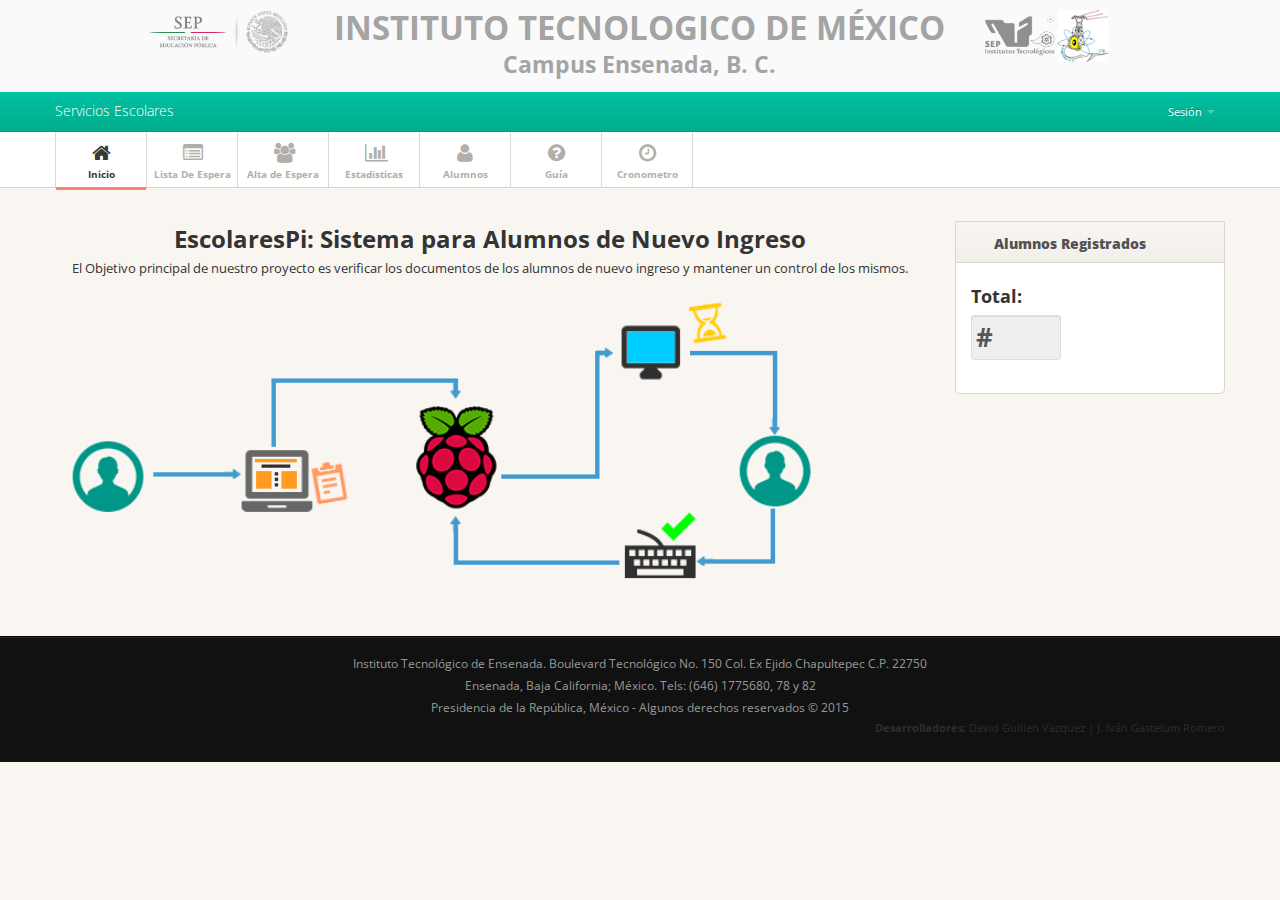
==== commit 9b3f2c20: "User" ====
--- a/escolarespi.html
+++ b/escolarespi.html
@@ -46,12 +46,23 @@
         </a>
         <a class="brand" href="escolarespi.html">Servicios Escolares</a>
         <div class="nav-collapse">
-          <ul class="nav pull-right">
-            <li class="dropdown">
-                <a href="#" class="dropdown-toggle" data-toggle="dropdown"><i class="icon-off"></i><b class="caret"></b></a>
-            </li>
-          </ul>
-        </div>
+        <ul class="nav pull-right">
+
+      
+          <li class="dropdown">           
+            <a href="#" class="dropdown-toggle" data-toggle="dropdown">
+              <i class="icon-user"></i> 
+                Sesión
+              <b class="caret"></b>
+            </a>
+            
+            <ul class="dropdown-menu">
+              <li><a href="javascript:;" onclick="logout();">Logout</a></li>
+            </ul>           
+          </li>
+        
+      </div><!--/.nav-collapse -->  
+
       <!--/.nav-collapse --> 
     </div>
     <!-- /container --> 
@@ -124,10 +135,14 @@
 <script src="js/mainviews.js"></script> 
 <script src="js/base.js"></script> 
 <script>     
-        $(document).ready(function() {
-        
+      $(document).ready(function() {
         console.log(localStorage.getItem('user'));
       });
+      function logout() {
+                console.log(localStorage.getItem('user'));
+          window.location.href = "index.html";
+
+      }
 </script><!-- / -->
 </body>
 </html>--- a/css/style.css
+++ b/css/style.css
@@ -94,7 +94,7 @@
 
 }
 
-/*-----------------------LISTA--------------------------------------*/
+/*-----------------------LISTA GUIA--------------------------------------*/
 
 #listaguia {
     counter-reset: li; 
@@ -149,11 +149,27 @@
     transition: all .3s ease-out;
 }
 
-
-
-
-
-/*------------------------------------------------------------------
+/*-----------------------BOTONES-------------------------------*/
+
+.th-ok{
+	background: #D0F5A9 !important;
+}
+/*
+.th-ok tr:hover{
+	background: #BEF781 !important;
+}
+*/
+.th-nook{
+	background: #F5BCA9 !important;
+}
+/*
+.th-nook tr:hover{
+	background: #F79F81 !important;
+}
+*/
+
+
+
 [2. Navbar / .navbar]
 */
 
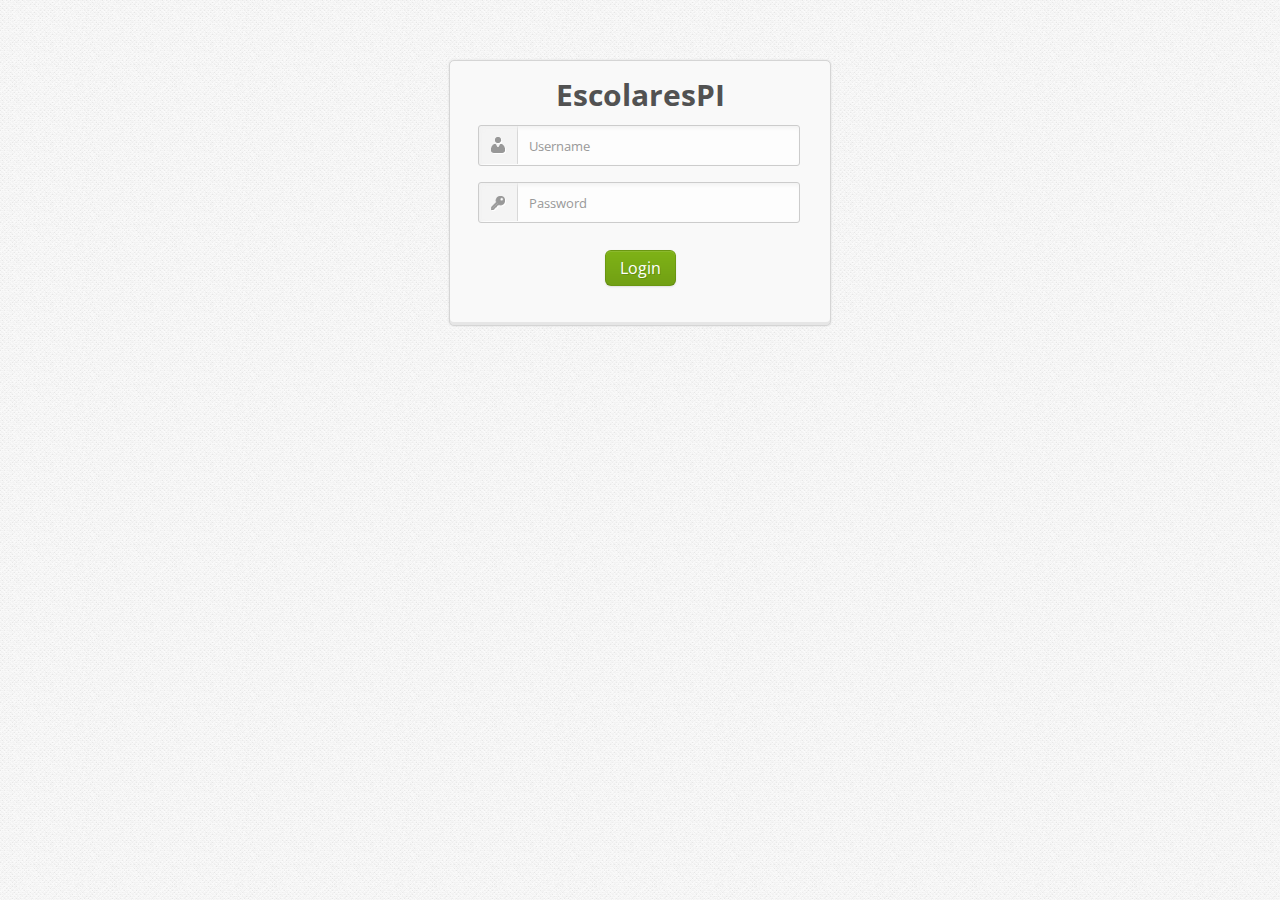
==== commit 12214cf9: "User" ====
--- a/escolarespi.html
+++ b/escolarespi.html
@@ -136,10 +136,12 @@
 <script src="js/base.js"></script> 
 <script>     
       $(document).ready(function() {
-        console.log(localStorage.getItem('user'));
+        if(!localStorage.getItem('user') ){
+            window.location.href = "index.html";
+        }
       });
       function logout() {
-                console.log(localStorage.getItem('user'));
+          localStorage.removeItem('user');
           window.location.href = "index.html";
 
       }
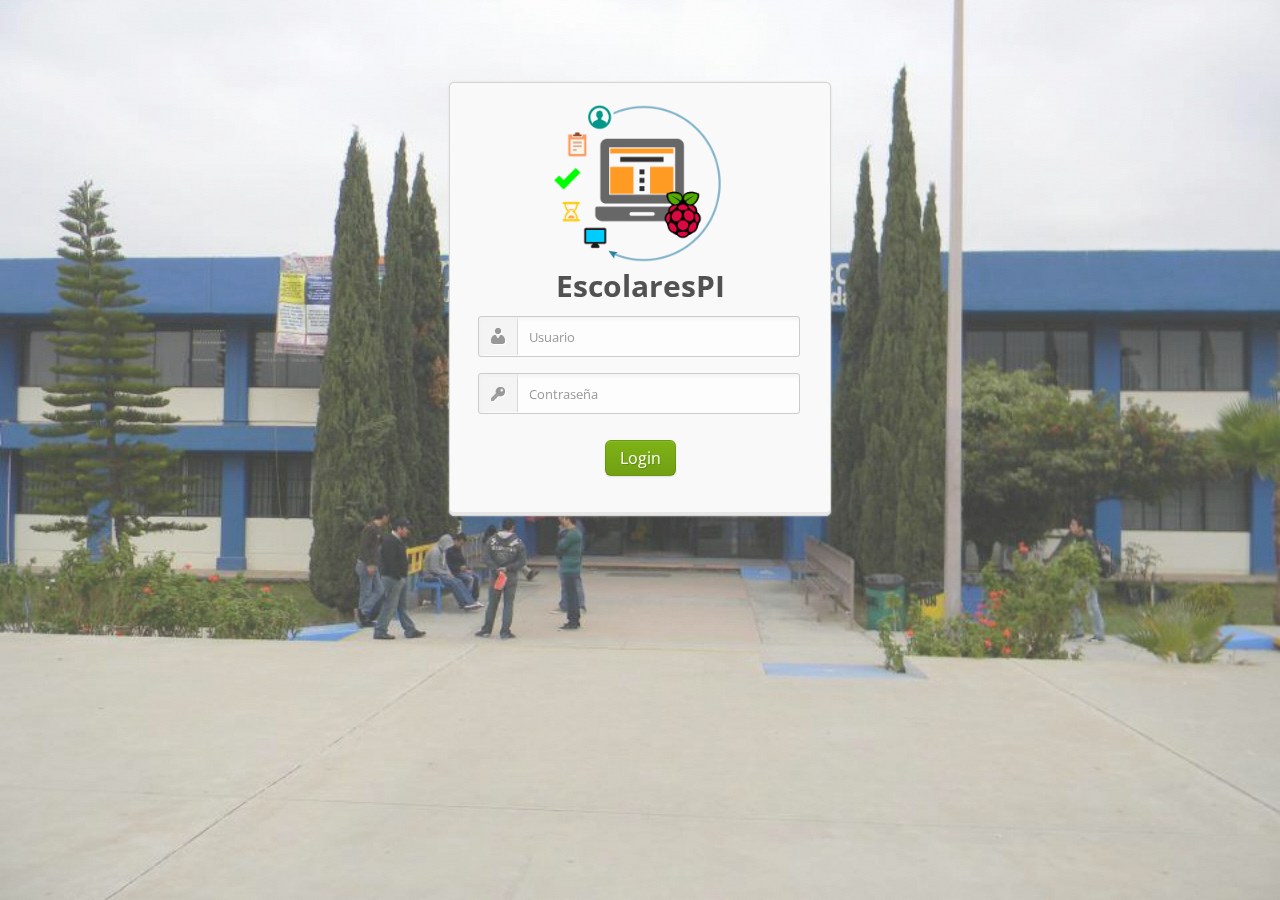
==== commit 3b13d58c: "Login Update - Pantalla Turnos - new sound" ====
--- a/escolarespi.html
+++ b/escolarespi.html
@@ -52,7 +52,7 @@
           <li class="dropdown">           
             <a href="#" class="dropdown-toggle" data-toggle="dropdown">
               <i class="icon-user"></i> 
-                Sesión
+               <font id="username">Sesión: </font>
               <b class="caret"></b>
             </a>
             
@@ -139,6 +139,8 @@
         if(!localStorage.getItem('user') ){
             window.location.href = "index.html";
         }
+
+        $('#username').append(localStorage.getItem('user'));
       });
       function logout() {
           localStorage.removeItem('user');
--- a/css/style.css
+++ b/css/style.css
@@ -89,6 +89,7 @@
 @media(max-width: 768px){
 	#headite{
 		display: none;
+	
 	}
 
 
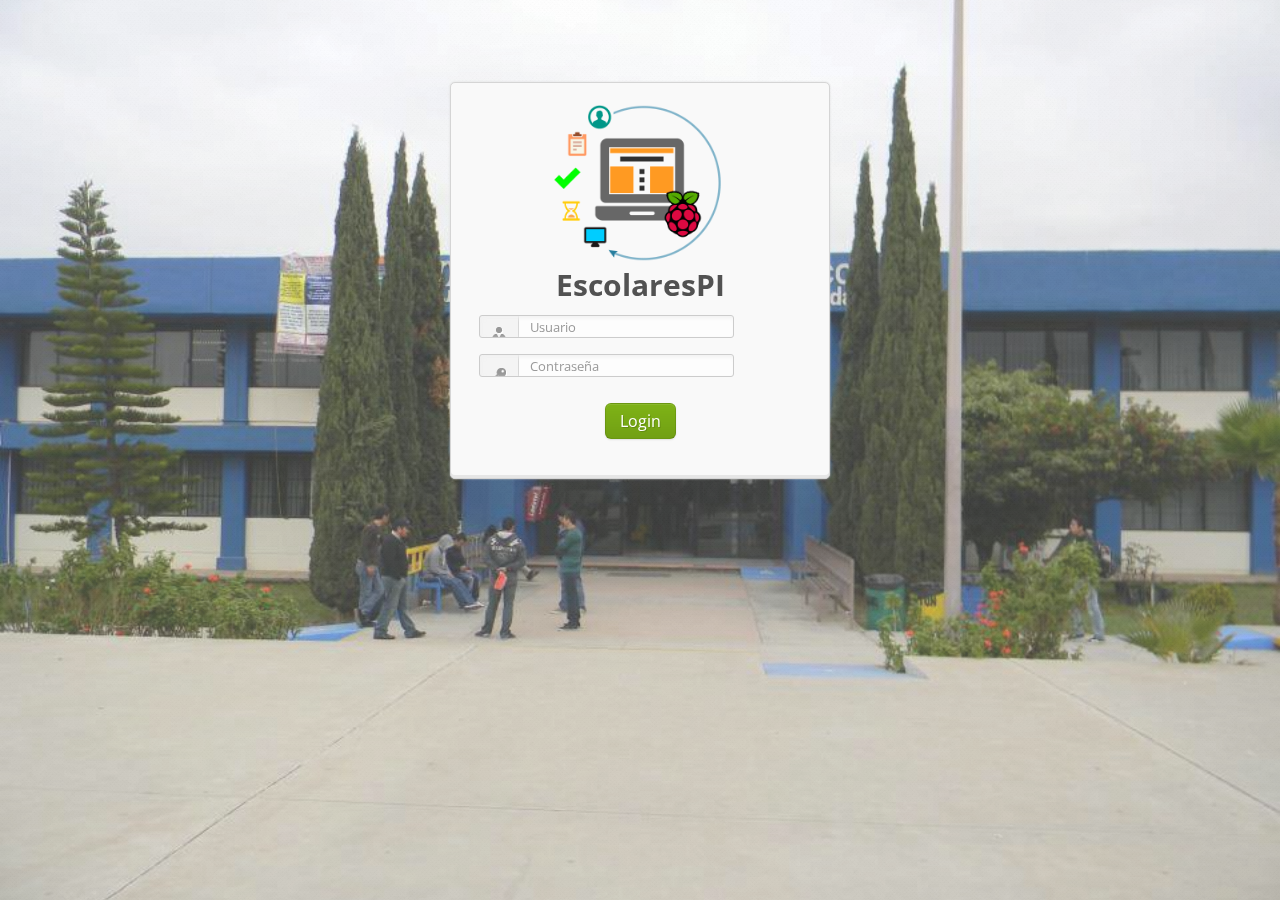
==== commit f48b9b4c: "Last updates\" ====
--- a/escolarespi.html
+++ b/escolarespi.html
@@ -4,7 +4,7 @@
 <meta charset="utf-8">
 <title>EscolaresPI</title>
 <meta name="viewport" content="width=device-width, initial-scale=1.0, maximum-scale=1.0, user-scalable=no">
-<meta name="apple-mobile-web-app-capable" content="yes">
+ <meta name="apple-mobile-web-app-capable" content="yes">
 <link href="css/bootstrap.min.css" rel="stylesheet">
 <link href="css/bootstrap-responsive.min.css" rel="stylesheet">
 <link href="http://fonts.googleapis.com/css?family=Open+Sans:400italic,600italic,400,600" rel="stylesheet">
@@ -12,8 +12,6 @@
 <link href="css/font-awesome.css" rel="stylesheet">
 <link href="css/style.css" rel="stylesheet">
 <link href="css/pages/dashboard.css" rel="stylesheet">
-<link href="css/clock.css" rel="stylesheet">
-<link href="css/TimeCircles.css" rel="stylesheet">
 <!-- Le HTML5 shim, for IE6-8 support of HTML5 elements -->
 <!--[if lt IE 9]>
       <script src="http://html5shim.googlecode.com/svn/trunk/html5.js"></script>
@@ -130,10 +128,10 @@
 ================================================== --> 
 <script src="js/jquery-1.7.2.min.js"></script> 
 <script src="js/excanvas.min.js"></script> 
-<script src="js/chart.min.js" type="text/javascript"></script> 
 <script src="js/bootstrap.js"></script>
 <script src="js/mainviews.js"></script> 
 <script src="js/base.js"></script> 
+
 <script>     
       $(document).ready(function() {
         if(!localStorage.getItem('user') ){
--- a/css/style.css
+++ b/css/style.css
@@ -1,3 +1,150 @@
+@import url(http://fonts.googleapis.com/css?family=Open+Sans);
+/* Regular Styles */
+
+html {
+		box-sizing: border-box;
+}
+
+*,
+*:before,
+*:after {
+		box-sizing: inherit;
+}
+
+body {
+		font-family: 'Open Sans', sans-serif;
+		color: #4e555f;
+		font-size: 14px;
+}
+/* Bar Delays Animation Function */
+/* Chart Styles */
+
+.chart-wrap {
+		max-width: 900px;
+		margin: 0 auto;
+		padding: 10px;
+		border: 1px solid #eeeeee;
+}
+
+.chart-wrap .chart-title {
+		margin-bottom: 10px;
+		font-size: 16px;
+		text-align: center;
+		text-transform: uppercase;
+}
+
+.chart-wrap .row {
+		position: relative;
+		height: 26px;
+		margin-bottom: 15px;
+}
+
+.chart-wrap .bar-wrap {
+		position: relative;
+		background: #d7dbde;
+		width: 100%;
+		height: 100%;
+		overflow: hidden;
+}
+
+.chart-wrap .bar-wrap .bar {
+		position: absolute;
+		top: 0;
+		left: 0;
+		height: 100%;
+		background: #f37167;
+		transition: all 1s;
+		transform: translateX(-100%);
+}
+
+.chart-wrap .bar-wrap .bar.in {
+		transform: translateX(0%);
+}
+
+.chart-wrap .row:nth-of-type( 1) .bar {
+		transition: 1s 400ms;
+}
+
+.chart-wrap .row:nth-of-type( 2) .bar {
+		transition: 1s 600ms;
+}
+
+.chart-wrap .row:nth-of-type( 3) .bar {
+		transition: 1s 800ms;
+}
+
+.chart-wrap .row:nth-of-type( 4) .bar {
+		transition: 1s 1000ms;
+}
+
+.chart-wrap .row:nth-of-type( 5) .bar {
+		transition: 1s 1200ms;
+}
+
+.chart-wrap .row:nth-of-type( 6) .bar {
+		transition: 1s 1400ms;
+}
+
+.chart-wrap .row:nth-of-type( 7) .bar {
+		transition: 1s 1600ms;
+}
+
+.chart-wrap .label {
+		position: absolute;
+		top: 0;
+		left: 0;
+		width: 150px;
+		padding-left: 10px;
+		text-align: left;
+		font-size: 12px;
+		line-height: 26px;
+		text-transform: uppercase;
+		font-weight: bold;
+		z-index: 10;
+}
+
+.chart-wrap .number {
+		position: absolute;
+		top: 0;
+		right: 0;
+		width: 30px;
+		padding-right: 10px;
+		font-size: 18px;
+		line-height: 26px;
+		font-weight: bold;
+		text-align: right;
+		z-index: 10;
+}
+
+@media screen and (min-width: 800px) {
+		.chart-wrap .row {
+				padding: 0 40px 0 160px;
+		}
+		.chart-wrap .label {
+				text-align: right;
+				padding-left: 0;
+		}
+		.chart-wrap .number {
+				text-align: left;
+				padding-right: 0;
+		}
+}
+
+
+      /* HOVER STYLES */
+      div.pop-up {
+        display: none;
+        position: absolute;
+        width: 280px;
+        padding: 10px;
+        background: #eeeeee;
+        color: #000000;
+        border: 1px solid #1a1a1a;
+        font-size: 90%;
+      }
+      div.text-pop-up{
+      	text-align: center;
+      }
 /*------------------------------------------------------------------
 Bootstrap Admin Template by EGrappler.com
 ------------------------------------------------------------------*/
